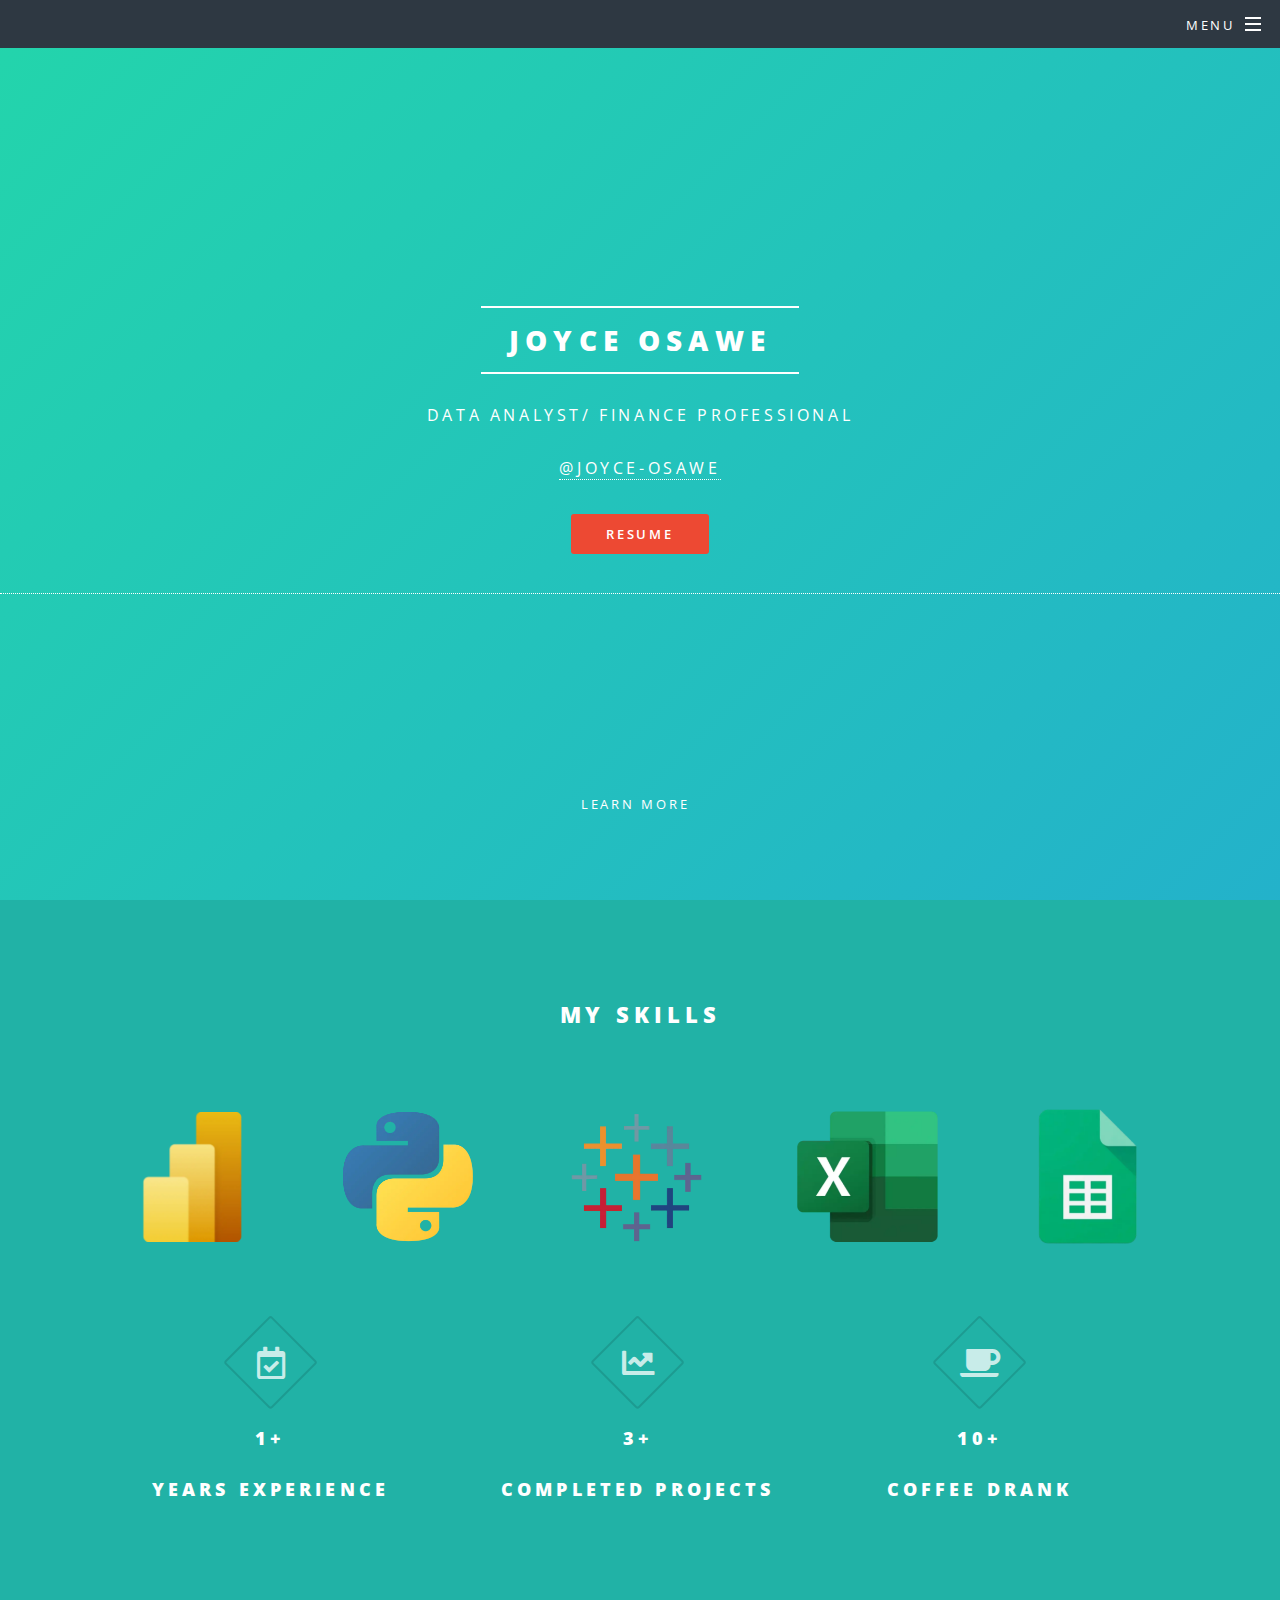
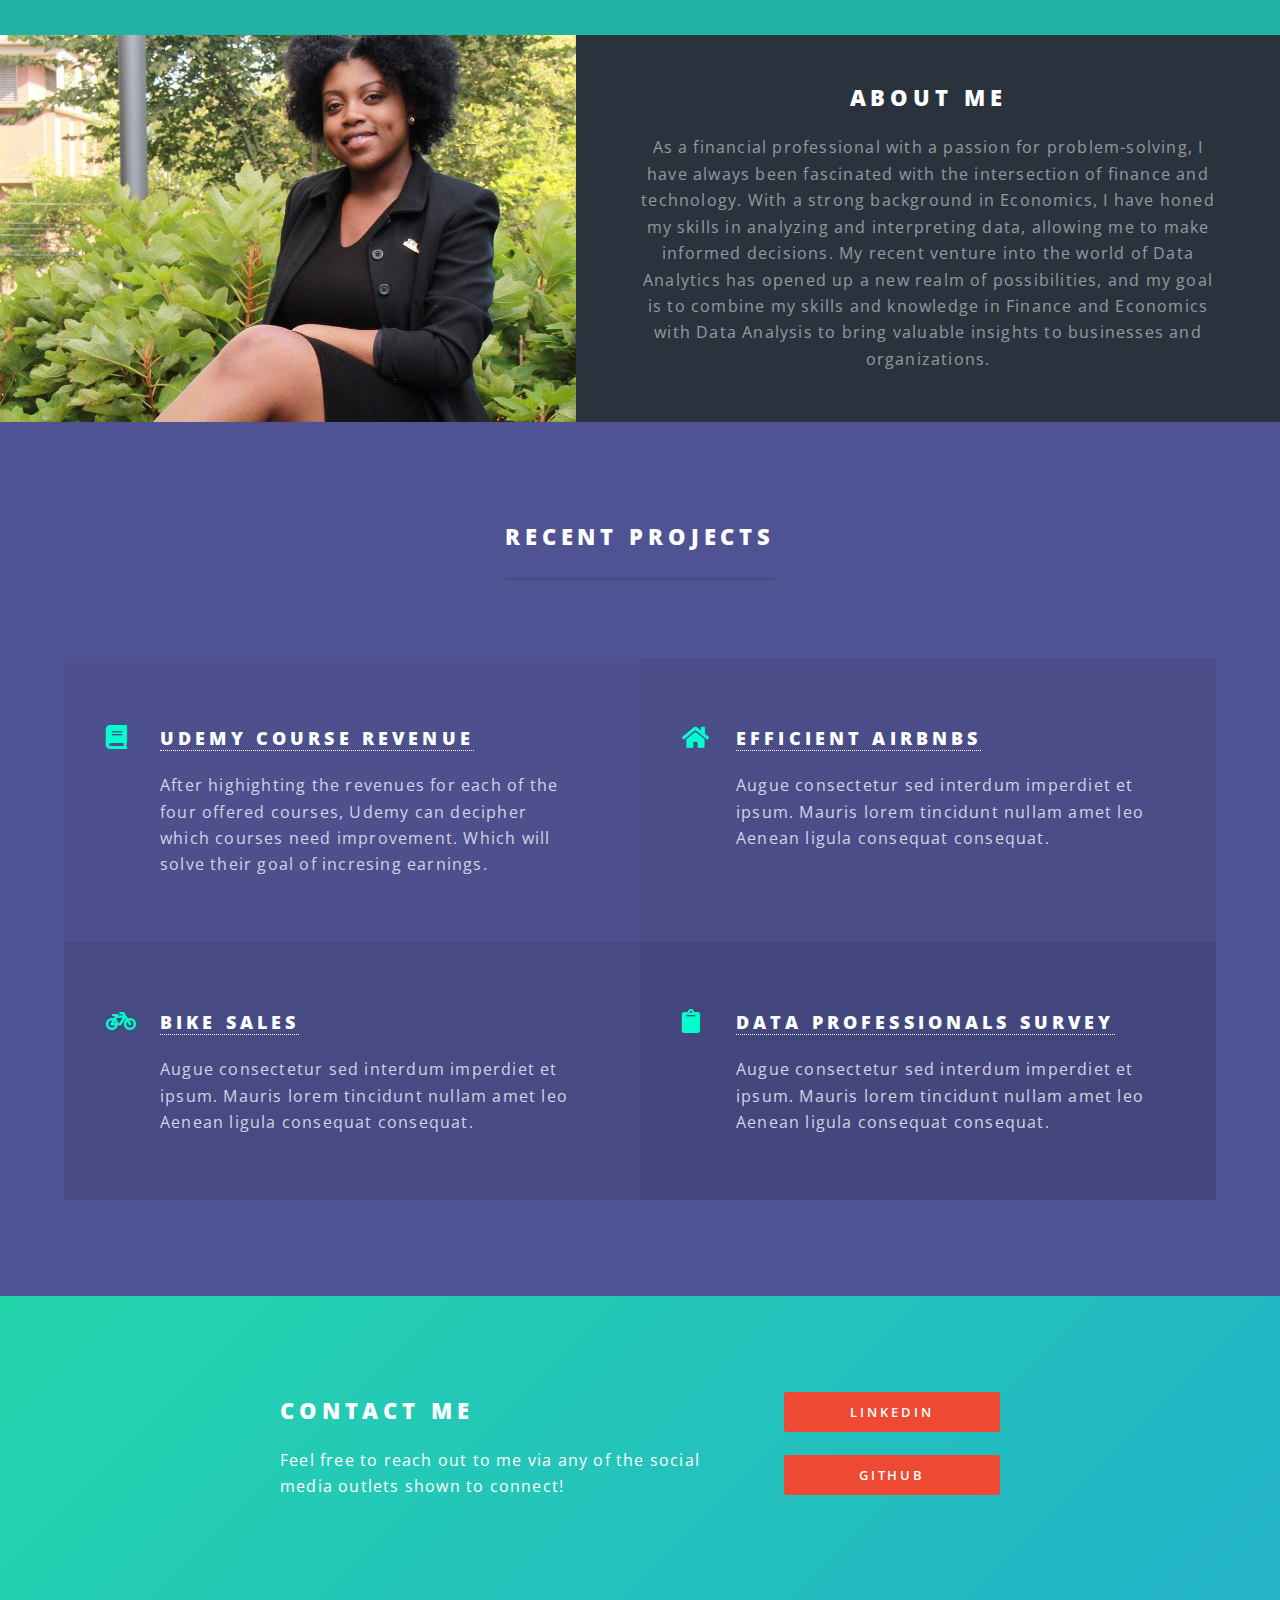
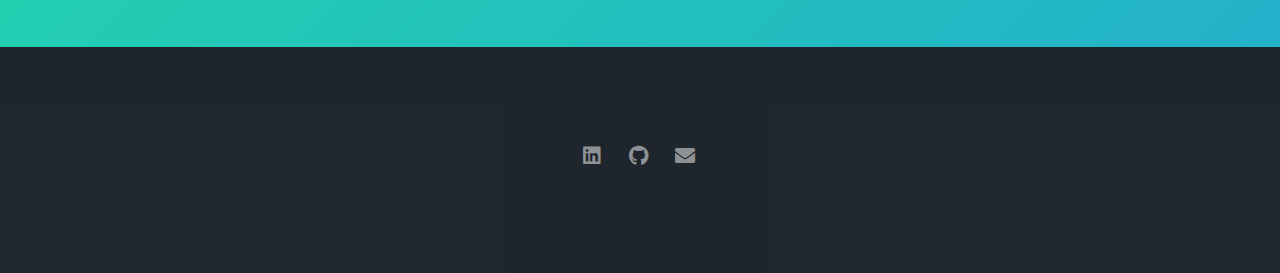
==== index.html @ 514bcaae "Add files via upload" ====
<!DOCTYPE HTML>
<!--
	Spectral by HTML5 UP
	html5up.net | @ajlkn
	Free for personal and commercial use under the CCA 3.0 license (html5up.net/license)
-->
<html>
	<head>
		<title>Joyce Osawe Portfolio</title>
		<meta charset="utf-8" />
		<meta name="viewport" content="width=device-width, initial-scale=1, user-scalable=no" />
		<link rel="stylesheet" href="assets/css/main.css" />
		<noscript><link rel="stylesheet" href="assets/css/noscript.css" /></noscript>
	</head>
	<body class="landing is-preload">

		<!-- Page Wrapper -->
			<div id="page-wrapper">

				<!-- Header -->
					<header id="header" class="alt"> 
						<nav id="nav">
							<ul>
								<li class="special">
									<a href="#menu" class="menuToggle"><span>Menu</span></a>
									<div id="menu">
										<ul>
											<li><a href="index.html">Portfolio</a></li>
											<li><a href="generic.html">Qualifications</a></li>
											<li><a href="elements.html">Project Spotlight</a></li>
										</ul>
									</div>
								</li>
							</ul>
						</nav>
					</header>

				<!-- Banner -->
					<section id="banner">
						<div class="inner">
							<h2>Joyce Osawe</h2>
							<p>Data Analyst/ Finance Professional<br />
							<br />
							<a href="https://github.com/Joyce-Osawe" target="_blank" rel= "noopener noreffer"> @Joyce-Osawe</a></p>
							<ul class="actions special">
								<li><a href="https://www.canva.com/design/DAFhZ_cRtYA/eElT_fqWHsg9y1dYXloRtQ/view?utm_content=DAFhZ_cRtYA&utm_campaign=designshare&utm_medium=link&utm_source=publishsharelink" 
									target="_blank" rel= "noopener noreffer" class="button primary">Resume<a href=""></li>
							</ul>
						</div>
						<a href="#one" class="more scrolly">Learn More</a>
					</section>

				<!-- One -->
					<section id="one" class="wrapper style1 special">
						<div class="inner">
								<h2>My Skills<br />
								</h2>
							</header>
							<class="image"><img src="images/skills logo.png" alt="" /></div><div class="content"></div>
							<ul class="icons major">
								<li><span class="icon fa-calendar-check major"><span class="label">python</span></span>
									<br>
									<br>
									<h3>1+</h3>
									<h3>Years Experience</h3></li><li>
								<li><span class="icon solid fa-chart-line major"><span class="label">Ipsum</span></span>
									<br>
									<br>
									<h3>3+</h3>
									<h3>Completed Projects</h3></li><li>
								<li><a href="#" class="icon solid fa-coffee major"><span class="label">LinkedIn</span></a>
									<br>
									<br>
									<h3>10+</h3>
									<h3>Coffee Drank</h3></li><li>
							</ul>
						</div>
					</section>

				<!-- Two -->
					<section id="two" class="style2 special">
							<header class="minor">
						<section class="spotlight">
							<div class="image"><img src="images/html headshot.jpg" alt="" /></div><div class="content">
								<h2>About Me<br />
								</h2>
								<p>As a financial professional with a passion for problem-solving, I have always been fascinated 
									with the intersection of finance and technology. With a strong background in Economics, I have
									 honed my skills in analyzing and interpreting data, allowing me to make informed decisions. 
									 My recent venture into the world of Data Analytics has opened up a new realm of possibilities,
									  and my goal is to combine my skills and knowledge in Finance and Economics with Data Analysis
									   to bring valuable insights to businesses and organizations.</p>
							</div>
						</section>
					</section>

				<!-- Three -->
					<section id="three" class="wrapper style3 special">
						<div class="inner">
							<header class="major">
								<h2>Recent Projects</h2>
								<p></p>
							</header>
							<ul class="features">
								<li class="icon solid fa-book">
									<h3><a href="https://public.tableau.com/app/profile/joyce.osawe/viz/FreeorPaidCourses/Sheet1" target="_blank" rel= "noopener noreffer"> Udemy Course Revenue</a></h3>
									<p>After highighting the revenues for each of the four offered courses, Udemy can decipher 
										which courses need improvement. Which will solve their goal of incresing earnings.</p>
								</li>
								<li class="icon solid fa-home">
									<h3><a href="https://public.tableau.com/app/profile/joyce.osawe/viz/AirBnBProject_16823126847950/Dashboard1" target="_blank" rel= "noopener noreffer"> Efficient AirBnBs</a></h3>
									<p>Augue consectetur sed interdum imperdiet et ipsum. Mauris lorem tincidunt nullam amet leo Aenean ligula consequat consequat.</p>
								</li>
								<li class="icon solid fa-bicycle">
									<h3><a href="https://github.com/Joyce-Osawe/Bike-Sales-Project.git" target="_blank" rel= "noopener noreffer"> Bike Sales</a></h3>
									<p>Augue consectetur sed interdum imperdiet et ipsum. Mauris lorem tincidunt nullam amet leo Aenean ligula consequat consequat.</p>
								</li>
								<li class="icon solid fa-clipboard">
									<h3><a href="https://github.com/Joyce-Osawe/Data-Professionals-Survey.git" target="_blank" rel= "noopener noreffer"> Data Professionals Survey</a></h3>
									<p>Augue consectetur sed interdum imperdiet et ipsum. Mauris lorem tincidunt nullam amet leo Aenean ligula consequat consequat.</p>
								</li>
							</ul>
						</div>
					</section>

				<!-- CTA -->
					<section id="cta" class="wrapper style4">
						<div class="inner">
							<header>
								<h2>Contact Me</h2>
								<p>Feel free to reach out to me via any of the social media outlets shown to connect!</p>
							</header>
							<ul class="actions stacked">
								<li><a href="https://www.linkedin.com/in/joyce-osawe/" target="_blank" rel= "noopener noreffer" class="button fit primary">LinkedIn</a></li>
								<li><a href="https://github.com/Joyce-Osawe" target="_blank" rel= "noopener noreffer" class="button fit primary">Github</a></li>
							</ul>
						</div>
					</section>

				<!-- Footer -->
					<footer id="footer">
						<ul class="icons">
							<li><a href="https://www.linkedin.com/in/joyce-osawe/" target="_blank" rel= "noopener noreffer" class="icon brands fa-linkedin"><span class="label">LinkedIn</span></a></li>
							<li><a href="https://github.com/Joyce-Osawe" target="_blank" rel= "noopener noreffer" class="icon brands fa-github"><span class="label">Github</span></a></li>
							<li><a href="mailto:joyceosawe@gmail.com" target="_blank" rel= "noopener noreffer" class="icon solid fa-envelope"><span class="label">Email</span></a></li>
						</ul>
						<ul class="copyright">
						</ul>
					</footer>

			</div>

		<!-- Scripts -->
			<script src="assets/js/jquery.min.js"></script>
			<script src="assets/js/jquery.scrollex.min.js"></script>
			<script src="assets/js/jquery.scrolly.min.js"></script>
			<script src="assets/js/browser.min.js"></script>
			<script src="assets/js/breakpoints.min.js"></script>
			<script src="assets/js/util.js"></script>
			<script src="assets/js/main.js"></script>

	</body>
</html>
---- assets/css/main.css ----
@import url(fontawesome-all.min.css);
@import url("https://fonts.googleapis.com/css?family=Open+Sans:400,400italic,600,600italic,800,800italic");

/*
	Spectral by HTML5 UP
	html5up.net | @ajlkn
	Free for personal and commercial use under the CCA 3.0 license (html5up.net/license)
*/

html, body, div, span, applet, object,
iframe, h1, h2, h3, h4, h5, h6, p, blockquote,
pre, a, abbr, acronym, address, big, cite,
code, del, dfn, em, img, ins, kbd, q, s, samp,
small, strike, strong, sub, sup, tt, var, b,
u, i, center, dl, dt, dd, ol, ul, li, fieldset,
form, label, legend, table, caption, tbody,
tfoot, thead, tr, th, td, article, aside,
canvas, details, embed, figure, figcaption,
footer, header, hgroup, menu, nav, output, ruby,
section, summary, time, mark, audio, video {
	margin: 0;
	padding: 0;
	border: 0;
	font-size: 100%;
	font: inherit;
	vertical-align: baseline;}

article, aside, details, figcaption, figure,
footer, header, hgroup, menu, nav, section {
	display: block;}

body {
	line-height: 1;
}

ol, ul {
	list-style: none;
}

blockquote, q {
	quotes: none;
}

	blockquote:before, blockquote:after, q:before, q:after {
		content: '';
		content: none;
	}

table {
	border-collapse: collapse;
	border-spacing: 0;
}

body {
	-webkit-text-size-adjust: none;
}

mark {
	background-color: transparent;
	color: inherit;
}

input::-moz-focus-inner {
	border: 0;
	padding: 0;
}

input, select, textarea {
	-moz-appearance: none;
	-webkit-appearance: none;
	-ms-appearance: none;
	appearance: none;
}

/* Basic */

	@-ms-viewport {
		width: device-width;
	}

	html {
		box-sizing: border-box;
	}

	*, *:before, *:after {
		box-sizing: inherit;
	}

	body {
		background: #2e3842;
	}

		body.is-preload *, body.is-preload *:before, body.is-preload *:after {
			-moz-animation: none !important;
			-webkit-animation: none !important;
			-ms-animation: none !important;
			animation: none !important;
			-moz-transition: none !important;
			-webkit-transition: none !important;
			-ms-transition: none !important;
			transition: none !important;
		}

	body, input, select, textarea {
		color: #fff;
		font-family: "Open Sans", Helvetica, sans-serif;
		font-size: 15pt;
		font-weight: 400;
		letter-spacing: 0.075em;
		line-height: 1.65em;
	}

		@media screen and (max-width: 1680px) {

			body, input, select, textarea {
				font-size: 13pt;
			}

		}

		@media screen and (max-width: 1280px) {

			body, input, select, textarea {
				font-size: 12pt;
			}

		}

		@media screen and (max-width: 736px) {

			body, input, select, textarea {
				font-size: 11pt;
				letter-spacing: 0.0375em;
			}

		}

	a {
		-moz-transition: color 0.2s ease, border-bottom-color 0.2s ease;
		-webkit-transition: color 0.2s ease, border-bottom-color 0.2s ease;
		-ms-transition: color 0.2s ease, border-bottom-color 0.2s ease;
		transition: color 0.2s ease, border-bottom-color 0.2s ease;
		border-bottom: dotted 1px;
		color: inherit;
		text-decoration: none;
	}

		a:hover {
			border-bottom-color: transparent;
		}

	strong, b {
		color: #fff;
		font-weight: 600;
	}

	em, i {
		font-style: italic;
	}

	p {
		margin: 0 0 2em 0;
	}

	h1, h2, h3, h4, h5, h6 {
		color: #fff;
		font-weight: 800;
		letter-spacing: 0.225em;
		line-height: 1em;
		margin: 0 0 1em 0;
		text-transform: uppercase;
	}

		h1 a, h2 a, h3 a, h4 a, h5 a, h6 a {
			color: inherit;
			text-decoration: none;
		}

	h2 {
		font-size: 1.35em;
		line-height: 1.75em;
	}

		@media screen and (max-width: 736px) {

			h2 {
				font-size: 1.1em;
				line-height: 1.65em;
			}

		}

	h3 {
		font-size: 1.15em;
		line-height: 1.75em;
	}

		@media screen and (max-width: 736px) {

			h3 {
				font-size: 1em;
				line-height: 1.65em;
			}

		}

	h4 {
		font-size: 1em;
		line-height: 1.5em;
	}

	h5 {
		font-size: 0.8em;
		line-height: 1.5em;
	}

	h6 {
		font-size: 0.7em;
		line-height: 1.5em;
	}

	sub {
		font-size: 0.8em;
		position: relative;
		top: 0.5em;
	}

	sup {
		font-size: 0.8em;
		position: relative;
		top: -0.5em;
	}

	hr {
		border: 0;
		border-bottom: solid 2px #fff;
		margin: 3em 0;
	}

		hr.major {
			margin: 4.5em 0;
		}

	blockquote {
		border-left: solid 4px #fff;
		font-style: italic;
		margin: 0 0 2em 0;
		padding: 0.5em 0 0.5em 2em;
	}

	code {
		background: rgba(144, 144, 144, 0.25);
		border-radius: 3px;
		font-family: "Courier New", monospace;
		font-size: 0.9em;
		letter-spacing: 0;
		margin: 0 0.25em;
		padding: 0.25em 0.65em;
	}

	pre {
		-webkit-overflow-scrolling: touch;
		font-family: "Courier New", monospace;
		font-size: 0.9em;
		margin: 0 0 2em 0;
	}

		pre code {
			display: block;
			line-height: 1.75em;
			padding: 1em 1.5em;
			overflow-x: auto;
		}

	.align-left {
		text-align: left;
	}

	.align-center {
		text-align: center;
	}

	.align-right {
		text-align: right;
	}

/* Row */

	.row {
		display: flex;
		flex-wrap: wrap;
		box-sizing: border-box;
		align-items: stretch;
	}

		.row > * {
			box-sizing: border-box;
		}

		.row.gtr-uniform > * > :last-child {
			margin-bottom: 0;
		}

		.row.aln-left {
			justify-content: flex-start;
		}

		.row.aln-center {
			justify-content: center;
		}

		.row.aln-right {
			justify-content: flex-end;
		}

		.row.aln-top {
			align-items: flex-start;
		}

		.row.aln-middle {
			align-items: center;
		}

		.row.aln-bottom {
			align-items: flex-end;
		}

		.row > .imp {
			order: -1;
		}

		.row > .col-1 {
			width: 8.33333%;
		}

		.row > .off-1 {
			margin-left: 8.33333%;
		}

		.row > .col-2 {
			width: 16.66667%;
		}

		.row > .off-2 {
			margin-left: 16.66667%;
		}

		.row > .col-3 {
			width: 25%;
		}

		.row > .off-3 {
			margin-left: 25%;
		}

		.row > .col-4 {
			width: 33.33333%;
		}

		.row > .off-4 {
			margin-left: 33.33333%;
		}

		.row > .col-5 {
			width: 41.66667%;
		}

		.row > .off-5 {
			margin-left: 41.66667%;
		}

		.row > .col-6 {
			width: 50%;
		}

		.row > .off-6 {
			margin-left: 50%;
		}

		.row > .col-7 {
			width: 58.33333%;
		}

		.row > .off-7 {
			margin-left: 58.33333%;
		}

		.row > .col-8 {
			width: 66.66667%;
		}

		.row > .off-8 {
			margin-left: 66.66667%;
		}

		.row > .col-9 {
			width: 75%;
		}

		.row > .off-9 {
			margin-left: 75%;
		}

		.row > .col-10 {
			width: 83.33333%;
		}

		.row > .off-10 {
			margin-left: 83.33333%;
		}

		.row > .col-11 {
			width: 91.66667%;
		}

		.row > .off-11 {
			margin-left: 91.66667%;
		}

		.row > .col-12 {
			width: 100%;
		}

		.row > .off-12 {
			margin-left: 100%;
		}

		.row.gtr-0 {
			margin-top: 0;
			margin-left: 0em;
		}

			.row.gtr-0 > * {
				padding: 0 0 0 0em;
			}

			.row.gtr-0.gtr-uniform {
				margin-top: 0em;
			}

				.row.gtr-0.gtr-uniform > * {
					padding-top: 0em;
				}

		.row.gtr-25 {
			margin-top: 0;
			margin-left: -0.375em;
		}

			.row.gtr-25 > * {
				padding: 0 0 0 0.375em;
			}

			.row.gtr-25.gtr-uniform {
				margin-top: -0.375em;
			}

				.row.gtr-25.gtr-uniform > * {
					padding-top: 0.375em;
				}

		.row.gtr-50 {
			margin-top: 0;
			margin-left: -0.75em;
		}

			.row.gtr-50 > * {
				padding: 0 0 0 0.75em;
			}

			.row.gtr-50.gtr-uniform {
				margin-top: -0.75em;
			}

				.row.gtr-50.gtr-uniform > * {
					padding-top: 0.75em;
				}

		.row {
			margin-top: 0;
			margin-left: -1.5em;
		}

			.row > * {
				padding: 0 0 0 1.5em;
			}

			.row.gtr-uniform {
				margin-top: -1.5em;
			}

				.row.gtr-uniform > * {
					padding-top: 1.5em;
				}

		.row.gtr-150 {
			margin-top: 0;
			margin-left: -2.25em;
		}

			.row.gtr-150 > * {
				padding: 0 0 0 2.25em;
			}

			.row.gtr-150.gtr-uniform {
				margin-top: -2.25em;
			}

				.row.gtr-150.gtr-uniform > * {
					padding-top: 2.25em;
				}

		.row.gtr-200 {
			margin-top: 0;
			margin-left: -3em;
		}

			.row.gtr-200 > * {
				padding: 0 0 0 3em;
			}

			.row.gtr-200.gtr-uniform {
				margin-top: -3em;
			}

				.row.gtr-200.gtr-uniform > * {
					padding-top: 3em;
				}

		@media screen and (max-width: 1680px) {

			.row {
				display: flex;
				flex-wrap: wrap;
				box-sizing: border-box;
				align-items: stretch;
			}

				.row > * {
					box-sizing: border-box;
				}

				.row.gtr-uniform > * > :last-child {
					margin-bottom: 0;
				}

				.row.aln-left {
					justify-content: flex-start;
				}

				.row.aln-center {
					justify-content: center;
				}

				.row.aln-right {
					justify-content: flex-end;
				}

				.row.aln-top {
					align-items: flex-start;
				}

				.row.aln-middle {
					align-items: center;
				}

				.row.aln-bottom {
					align-items: flex-end;
				}

				.row > .imp-xlarge {
					order: -1;
				}

				.row > .col-1-xlarge {
					width: 8.33333%;
				}

				.row > .off-1-xlarge {
					margin-left: 8.33333%;
				}

				.row > .col-2-xlarge {
					width: 16.66667%;
				}

				.row > .off-2-xlarge {
					margin-left: 16.66667%;
				}

				.row > .col-3-xlarge {
					width: 25%;
				}

				.row > .off-3-xlarge {
					margin-left: 25%;
				}

				.row > .col-4-xlarge {
					width: 33.33333%;
				}

				.row > .off-4-xlarge {
					margin-left: 33.33333%;
				}

				.row > .col-5-xlarge {
					width: 41.66667%;
				}

				.row > .off-5-xlarge {
					margin-left: 41.66667%;
				}

				.row > .col-6-xlarge {
					width: 50%;
				}

				.row > .off-6-xlarge {
					margin-left: 50%;
				}

				.row > .col-7-xlarge {
					width: 58.33333%;
				}

				.row > .off-7-xlarge {
					margin-left: 58.33333%;
				}

				.row > .col-8-xlarge {
					width: 66.66667%;
				}

				.row > .off-8-xlarge {
					margin-left: 66.66667%;
				}

				.row > .col-9-xlarge {
					width: 75%;
				}

				.row > .off-9-xlarge {
					margin-left: 75%;
				}

				.row > .col-10-xlarge {
					width: 83.33333%;
				}

				.row > .off-10-xlarge {
					margin-left: 83.33333%;
				}

				.row > .col-11-xlarge {
					width: 91.66667%;
				}

				.row > .off-11-xlarge {
					margin-left: 91.66667%;
				}

				.row > .col-12-xlarge {
					width: 100%;
				}

				.row > .off-12-xlarge {
					margin-left: 100%;
				}

				.row.gtr-0 {
					margin-top: 0;
					margin-left: 0em;
				}

					.row.gtr-0 > * {
						padding: 0 0 0 0em;
					}

					.row.gtr-0.gtr-uniform {
						margin-top: 0em;
					}

						.row.gtr-0.gtr-uniform > * {
							padding-top: 0em;
						}

				.row.gtr-25 {
					margin-top: 0;
					margin-left: -0.375em;
				}

					.row.gtr-25 > * {
						padding: 0 0 0 0.375em;
					}

					.row.gtr-25.gtr-uniform {
						margin-top: -0.375em;
					}

						.row.gtr-25.gtr-uniform > * {
							padding-top: 0.375em;
						}

				.row.gtr-50 {
					margin-top: 0;
					margin-left: -0.75em;
				}

					.row.gtr-50 > * {
						padding: 0 0 0 0.75em;
					}

					.row.gtr-50.gtr-uniform {
						margin-top: -0.75em;
					}

						.row.gtr-50.gtr-uniform > * {
							padding-top: 0.75em;
						}

				.row {
					margin-top: 0;
					margin-left: -1.5em;
				}

					.row > * {
						padding: 0 0 0 1.5em;
					}

					.row.gtr-uniform {
						margin-top: -1.5em;
					}

						.row.gtr-uniform > * {
							padding-top: 1.5em;
						}

				.row.gtr-150 {
					margin-top: 0;
					margin-left: -2.25em;
				}

					.row.gtr-150 > * {
						padding: 0 0 0 2.25em;
					}

					.row.gtr-150.gtr-uniform {
						margin-top: -2.25em;
					}

						.row.gtr-150.gtr-uniform > * {
							padding-top: 2.25em;
						}

				.row.gtr-200 {
					margin-top: 0;
					margin-left: -3em;
				}

					.row.gtr-200 > * {
						padding: 0 0 0 3em;
					}

					.row.gtr-200.gtr-uniform {
						margin-top: -3em;
					}

						.row.gtr-200.gtr-uniform > * {
							padding-top: 3em;
						}

		}

		@media screen and (max-width: 1280px) {

			.row {
				display: flex;
				flex-wrap: wrap;
				box-sizing: border-box;
				align-items: stretch;
			}

				.row > * {
					box-sizing: border-box;
				}

				.row.gtr-uniform > * > :last-child {
					margin-bottom: 0;
				}

				.row.aln-left {
					justify-content: flex-start;
				}

				.row.aln-center {
					justify-content: center;
				}

				.row.aln-right {
					justify-content: flex-end;
				}

				.row.aln-top {
					align-items: flex-start;
				}

				.row.aln-middle {
					align-items: center;
				}

				.row.aln-bottom {
					align-items: flex-end;
				}

				.row > .imp-large {
					order: -1;
				}

				.row > .col-1-large {
					width: 8.33333%;
				}

				.row > .off-1-large {
					margin-left: 8.33333%;
				}

				.row > .col-2-large {
					width: 16.66667%;
				}

				.row > .off-2-large {
					margin-left: 16.66667%;
				}

				.row > .col-3-large {
					width: 25%;
				}

				.row > .off-3-large {
					margin-left: 25%;
				}

				.row > .col-4-large {
					width: 33.33333%;
				}

				.row > .off-4-large {
					margin-left: 33.33333%;
				}

				.row > .col-5-large {
					width: 41.66667%;
				}

				.row > .off-5-large {
					margin-left: 41.66667%;
				}

				.row > .col-6-large {
					width: 50%;
				}

				.row > .off-6-large {
					margin-left: 50%;
				}

				.row > .col-7-large {
					width: 58.33333%;
				}

				.row > .off-7-large {
					margin-left: 58.33333%;
				}

				.row > .col-8-large {
					width: 66.66667%;
				}

				.row > .off-8-large {
					margin-left: 66.66667%;
				}

				.row > .col-9-large {
					width: 75%;
				}

				.row > .off-9-large {
					margin-left: 75%;
				}

				.row > .col-10-large {
					width: 83.33333%;
				}

				.row > .off-10-large {
					margin-left: 83.33333%;
				}

				.row > .col-11-large {
					width: 91.66667%;
				}

				.row > .off-11-large {
					margin-left: 91.66667%;
				}

				.row > .col-12-large {
					width: 100%;
				}

				.row > .off-12-large {
					margin-left: 100%;
				}

				.row.gtr-0 {
					margin-top: 0;
					margin-left: 0em;
				}

					.row.gtr-0 > * {
						padding: 0 0 0 0em;
					}

					.row.gtr-0.gtr-uniform {
						margin-top: 0em;
					}

						.row.gtr-0.gtr-uniform > * {
							padding-top: 0em;
						}

				.row.gtr-25 {
					margin-top: 0;
					margin-left: -0.375em;
				}

					.row.gtr-25 > * {
						padding: 0 0 0 0.375em;
					}

					.row.gtr-25.gtr-uniform {
						margin-top: -0.375em;
					}

						.row.gtr-25.gtr-uniform > * {
							padding-top: 0.375em;
						}

				.row.gtr-50 {
					margin-top: 0;
					margin-left: -0.75em;
				}

					.row.gtr-50 > * {
						padding: 0 0 0 0.75em;
					}

					.row.gtr-50.gtr-uniform {
						margin-top: -0.75em;
					}

						.row.gtr-50.gtr-uniform > * {
							padding-top: 0.75em;
						}

				.row {
					margin-top: 0;
					margin-left: -1.5em;
				}

					.row > * {
						padding: 0 0 0 1.5em;
					}

					.row.gtr-uniform {
						margin-top: -1.5em;
					}

						.row.gtr-uniform > * {
							padding-top: 1.5em;
						}

				.row.gtr-150 {
					margin-top: 0;
					margin-left: -2.25em;
				}

					.row.gtr-150 > * {
						padding: 0 0 0 2.25em;
					}

					.row.gtr-150.gtr-uniform {
						margin-top: -2.25em;
					}

						.row.gtr-150.gtr-uniform > * {
							padding-top: 2.25em;
						}

				.row.gtr-200 {
					margin-top: 0;
					margin-left: -3em;
				}

					.row.gtr-200 > * {
						padding: 0 0 0 3em;
					}

					.row.gtr-200.gtr-uniform {
						margin-top: -3em;
					}

						.row.gtr-200.gtr-uniform > * {
							padding-top: 3em;
						}

		}

		@media screen and (max-width: 980px) {

			.row {
				display: flex;
				flex-wrap: wrap;
				box-sizing: border-box;
				align-items: stretch;
			}

				.row > * {
					box-sizing: border-box;
				}

				.row.gtr-uniform > * > :last-child {
					margin-bottom: 0;
				}

				.row.aln-left {
					justify-content: flex-start;
				}

				.row.aln-center {
					justify-content: center;
				}

				.row.aln-right {
					justify-content: flex-end;
				}

				.row.aln-top {
					align-items: flex-start;
				}

				.row.aln-middle {
					align-items: center;
				}

				.row.aln-bottom {
					align-items: flex-end;
				}

				.row > .imp-medium {
					order: -1;
				}

				.row > .col-1-medium {
					width: 8.33333%;
				}

				.row > .off-1-medium {
					margin-left: 8.33333%;
				}

				.row > .col-2-medium {
					width: 16.66667%;
				}

				.row > .off-2-medium {
					margin-left: 16.66667%;
				}

				.row > .col-3-medium {
					width: 25%;
				}

				.row > .off-3-medium {
					margin-left: 25%;
				}

				.row > .col-4-medium {
					width: 33.33333%;
				}

				.row > .off-4-medium {
					margin-left: 33.33333%;
				}

				.row > .col-5-medium {
					width: 41.66667%;
				}

				.row > .off-5-medium {
					margin-left: 41.66667%;
				}

				.row > .col-6-medium {
					width: 50%;
				}

				.row > .off-6-medium {
					margin-left: 50%;
				}

				.row > .col-7-medium {
					width: 58.33333%;
				}

				.row > .off-7-medium {
					margin-left: 58.33333%;
				}

				.row > .col-8-medium {
					width: 66.66667%;
				}

				.row > .off-8-medium {
					margin-left: 66.66667%;
				}

				.row > .col-9-medium {
					width: 75%;
				}

				.row > .off-9-medium {
					margin-left: 75%;
				}

				.row > .col-10-medium {
					width: 83.33333%;
				}

				.row > .off-10-medium {
					margin-left: 83.33333%;
				}

				.row > .col-11-medium {
					width: 91.66667%;
				}

				.row > .off-11-medium {
					margin-left: 91.66667%;
				}

				.row > .col-12-medium {
					width: 100%;
				}

				.row > .off-12-medium {
					margin-left: 100%;
				}

				.row.gtr-0 {
					margin-top: 0;
					margin-left: 0em;
				}

					.row.gtr-0 > * {
						padding: 0 0 0 0em;
					}

					.row.gtr-0.gtr-uniform {
						margin-top: 0em;
					}

						.row.gtr-0.gtr-uniform > * {
							padding-top: 0em;
						}

				.row.gtr-25 {
					margin-top: 0;
					margin-left: -0.375em;
				}

					.row.gtr-25 > * {
						padding: 0 0 0 0.375em;
					}

					.row.gtr-25.gtr-uniform {
						margin-top: -0.375em;
					}

						.row.gtr-25.gtr-uniform > * {
							padding-top: 0.375em;
						}

				.row.gtr-50 {
					margin-top: 0;
					margin-left: -0.75em;
				}

					.row.gtr-50 > * {
						padding: 0 0 0 0.75em;
					}

					.row.gtr-50.gtr-uniform {
						margin-top: -0.75em;
					}

						.row.gtr-50.gtr-uniform > * {
							padding-top: 0.75em;
						}

				.row {
					margin-top: 0;
					margin-left: -1.5em;
				}

					.row > * {
						padding: 0 0 0 1.5em;
					}

					.row.gtr-uniform {
						margin-top: -1.5em;
					}

						.row.gtr-uniform > * {
							padding-top: 1.5em;
						}

				.row.gtr-150 {
					margin-top: 0;
					margin-left: -2.25em;
				}

					.row.gtr-150 > * {
						padding: 0 0 0 2.25em;
					}

					.row.gtr-150.gtr-uniform {
						margin-top: -2.25em;
					}

						.row.gtr-150.gtr-uniform > * {
							padding-top: 2.25em;
						}

				.row.gtr-200 {
					margin-top: 0;
					margin-left: -3em;
				}

					.row.gtr-200 > * {
						padding: 0 0 0 3em;
					}

					.row.gtr-200.gtr-uniform {
						margin-top: -3em;
					}

						.row.gtr-200.gtr-uniform > * {
							padding-top: 3em;
						}

		}

		@media screen and (max-width: 736px) {

			.row {
				display: flex;
				flex-wrap: wrap;
				box-sizing: border-box;
				align-items: stretch;
			}

				.row > * {
					box-sizing: border-box;
				}

				.row.gtr-uniform > * > :last-child {
					margin-bottom: 0;
				}

				.row.aln-left {
					justify-content: flex-start;
				}

				.row.aln-center {
					justify-content: center;
				}

				.row.aln-right {
					justify-content: flex-end;
				}

				.row.aln-top {
					align-items: flex-start;
				}

				.row.aln-middle {
					align-items: center;
				}

				.row.aln-bottom {
					align-items: flex-end;
				}

				.row > .imp-small {
					order: -1;
				}

				.row > .col-1-small {
					width: 8.33333%;
				}

				.row > .off-1-small {
					margin-left: 8.33333%;
				}

				.row > .col-2-small {
					width: 16.66667%;
				}

				.row > .off-2-small {
					margin-left: 16.66667%;
				}

				.row > .col-3-small {
					width: 25%;
				}

				.row > .off-3-small {
					margin-left: 25%;
				}

				.row > .col-4-small {
					width: 33.33333%;
				}

				.row > .off-4-small {
					margin-left: 33.33333%;
				}

				.row > .col-5-small {
					width: 41.66667%;
				}

				.row > .off-5-small {
					margin-left: 41.66667%;
				}

				.row > .col-6-small {
					width: 50%;
				}

				.row > .off-6-small {
					margin-left: 50%;
				}

				.row > .col-7-small {
					width: 58.33333%;
				}

				.row > .off-7-small {
					margin-left: 58.33333%;
				}

				.row > .col-8-small {
					width: 66.66667%;
				}

				.row > .off-8-small {
					margin-left: 66.66667%;
				}

				.row > .col-9-small {
					width: 75%;
				}

				.row > .off-9-small {
					margin-left: 75%;
				}

				.row > .col-10-small {
					width: 83.33333%;
				}

				.row > .off-10-small {
					margin-left: 83.33333%;
				}

				.row > .col-11-small {
					width: 91.66667%;
				}

				.row > .off-11-small {
					margin-left: 91.66667%;
				}

				.row > .col-12-small {
					width: 100%;
				}

				.row > .off-12-small {
					margin-left: 100%;
				}

				.row.gtr-0 {
					margin-top: 0;
					margin-left: 0em;
				}

					.row.gtr-0 > * {
						padding: 0 0 0 0em;
					}

					.row.gtr-0.gtr-uniform {
						margin-top: 0em;
					}

						.row.gtr-0.gtr-uniform > * {
							padding-top: 0em;
						}

				.row.gtr-25 {
					margin-top: 0;
					margin-left: -0.375em;
				}

					.row.gtr-25 > * {
						padding: 0 0 0 0.375em;
					}

					.row.gtr-25.gtr-uniform {
						margin-top: -0.375em;
					}

						.row.gtr-25.gtr-uniform > * {
							padding-top: 0.375em;
						}

				.row.gtr-50 {
					margin-top: 0;
					margin-left: -0.75em;
				}

					.row.gtr-50 > * {
						padding: 0 0 0 0.75em;
					}

					.row.gtr-50.gtr-uniform {
						margin-top: -0.75em;
					}

						.row.gtr-50.gtr-uniform > * {
							padding-top: 0.75em;
						}

				.row {
					margin-top: 0;
					margin-left: -1.5em;
				}

					.row > * {
						padding: 0 0 0 1.5em;
					}

					.row.gtr-uniform {
						margin-top: -1.5em;
					}

						.row.gtr-uniform > * {
							padding-top: 1.5em;
						}

				.row.gtr-150 {
					margin-top: 0;
					margin-left: -2.25em;
				}

					.row.gtr-150 > * {
						padding: 0 0 0 2.25em;
					}

					.row.gtr-150.gtr-uniform {
						margin-top: -2.25em;
					}

						.row.gtr-150.gtr-uniform > * {
							padding-top: 2.25em;
						}

				.row.gtr-200 {
					margin-top: 0;
					margin-left: -3em;
				}

					.row.gtr-200 > * {
						padding: 0 0 0 3em;
					}

					.row.gtr-200.gtr-uniform {
						margin-top: -3em;
					}

						.row.gtr-200.gtr-uniform > * {
							padding-top: 3em;
						}

		}

		@media screen and (max-width: 480px) {

			.row {
				display: flex;
				flex-wrap: wrap;
				box-sizing: border-box;
				align-items: stretch;
			}

				.row > * {
					box-sizing: border-box;
				}

				.row.gtr-uniform > * > :last-child {
					margin-bottom: 0;
				}

				.row.aln-left {
					justify-content: flex-start;
				}

				.row.aln-center {
					justify-content: center;
				}

				.row.aln-right {
					justify-content: flex-end;
				}

				.row.aln-top {
					align-items: flex-start;
				}

				.row.aln-middle {
					align-items: center;
				}

				.row.aln-bottom {
					align-items: flex-end;
				}

				.row > .imp-xsmall {
					order: -1;
				}

				.row > .col-1-xsmall {
					width: 8.33333%;
				}

				.row > .off-1-xsmall {
					margin-left: 8.33333%;
				}

				.row > .col-2-xsmall {
					width: 16.66667%;
				}

				.row > .off-2-xsmall {
					margin-left: 16.66667%;
				}

				.row > .col-3-xsmall {
					width: 25%;
				}

				.row > .off-3-xsmall {
					margin-left: 25%;
				}

				.row > .col-4-xsmall {
					width: 33.33333%;
				}

				.row > .off-4-xsmall {
					margin-left: 33.33333%;
				}

				.row > .col-5-xsmall {
					width: 41.66667%;
				}

				.row > .off-5-xsmall {
					margin-left: 41.66667%;
				}

				.row > .col-6-xsmall {
					width: 50%;
				}

				.row > .off-6-xsmall {
					margin-left: 50%;
				}

				.row > .col-7-xsmall {
					width: 58.33333%;
				}

				.row > .off-7-xsmall {
					margin-left: 58.33333%;
				}

				.row > .col-8-xsmall {
					width: 66.66667%;
				}

				.row > .off-8-xsmall {
					margin-left: 66.66667%;
				}

				.row > .col-9-xsmall {
					width: 75%;
				}

				.row > .off-9-xsmall {
					margin-left: 75%;
				}

				.row > .col-10-xsmall {
					width: 83.33333%;
				}

				.row > .off-10-xsmall {
					margin-left: 83.33333%;
				}

				.row > .col-11-xsmall {
					width: 91.66667%;
				}

				.row > .off-11-xsmall {
					margin-left: 91.66667%;
				}

				.row > .col-12-xsmall {
					width: 100%;
				}

				.row > .off-12-xsmall {
					margin-left: 100%;
				}

				.row.gtr-0 {
					margin-top: 0;
					margin-left: 0em;
				}

					.row.gtr-0 > * {
						padding: 0 0 0 0em;
					}

					.row.gtr-0.gtr-uniform {
						margin-top: 0em;
					}

						.row.gtr-0.gtr-uniform > * {
							padding-top: 0em;
						}

				.row.gtr-25 {
					margin-top: 0;
					margin-left: -0.375em;
				}

					.row.gtr-25 > * {
						padding: 0 0 0 0.375em;
					}

					.row.gtr-25.gtr-uniform {
						margin-top: -0.375em;
					}

						.row.gtr-25.gtr-uniform > * {
							padding-top: 0.375em;
						}

				.row.gtr-50 {
					margin-top: 0;
					margin-left: -0.75em;
				}

					.row.gtr-50 > * {
						padding: 0 0 0 0.75em;
					}

					.row.gtr-50.gtr-uniform {
						margin-top: -0.75em;
					}

						.row.gtr-50.gtr-uniform > * {
							padding-top: 0.75em;
						}

				.row {
					margin-top: 0;
					margin-left: -1.5em;
				}

					.row > * {
						padding: 0 0 0 1.5em;
					}

					.row.gtr-uniform {
						margin-top: -1.5em;
					}

						.row.gtr-uniform > * {
							padding-top: 1.5em;
						}

				.row.gtr-150 {
					margin-top: 0;
					margin-left: -2.25em;
				}

					.row.gtr-150 > * {
						padding: 0 0 0 2.25em;
					}

					.row.gtr-150.gtr-uniform {
						margin-top: -2.25em;
					}

						.row.gtr-150.gtr-uniform > * {
							padding-top: 2.25em;
						}

				.row.gtr-200 {
					margin-top: 0;
					margin-left: -3em;
				}

					.row.gtr-200 > * {
						padding: 0 0 0 3em;
					}

					.row.gtr-200.gtr-uniform {
						margin-top: -3em;
					}

						.row.gtr-200.gtr-uniform > * {
							padding-top: 3em;
						}

		}

/* Section/Article */

	section.special, article.special {
		text-align: center;
	}

	header p {
		color: rgba(255, 255, 255, 0.5);
		position: relative;
		top: -0.25em;
	}

	header h3 + p {
		font-size: 1.1em;
	}

	header h4 + p,
	header h5 + p,
	header h6 + p {
		font-size: 0.9em;
	}

	header.major {
		margin: 0 0 3.5em 0;
	}

		header.major h2, header.major h3, header.major h4, header.major h5, header.major h6 {
			border-bottom: solid 2px #fff;
			display: inline-block;
			padding-bottom: 1em;
			position: relative;
		}

			header.major h2:after, header.major h3:after, header.major h4:after, header.major h5:after, header.major h6:after {
				content: '';
				display: block;
				height: 1px;
			}

		header.major p {
			color: #fff;
			top: 0;
		}

		@media screen and (max-width: 736px) {

			header.major {
				margin: 0 0 2em 0;
			}

		}

	@media screen and (max-width: 980px) {

		header br {
			display: none;
		}

	}

/* Form */

	form {
		margin: 0 0 2em 0;
	}

	label {
		color: #fff;
		display: block;
		font-size: 0.9em;
		font-weight: 600;
		margin: 0 0 1em 0;
	}

	input[type="text"],
	input[type="password"],
	input[type="email"],
	select,
	textarea {
		-moz-appearance: none;
		-webkit-appearance: none;
		-ms-appearance: none;
		appearance: none;
		background-color: rgba(144, 144, 144, 0.25);
		border-radius: 3px;
		border: none;
		color: inherit;
		display: block;
		outline: 0;
		padding: 0 1em;
		text-decoration: none;
		width: 100%;
	}

		input[type="text"]:invalid,
		input[type="password"]:invalid,
		input[type="email"]:invalid,
		select:invalid,
		textarea:invalid {
			box-shadow: none;
		}

		input[type="text"]:focus,
		input[type="password"]:focus,
		input[type="email"]:focus,
		select:focus,
		textarea:focus {
			box-shadow: 0 0 0 2px #21b2a6;
		}

	select {
		background-size: 1.25em;
		background-repeat: no-repeat;
		background-position: calc(100% - 1em) center;
		height: 2.75em;
		padding-right: 2.75em;
		text-overflow: ellipsis;
	}

		select:focus::-ms-value {
			background-color: transparent;
		}

		select::-ms-expand {
			display: none;
		}

	input[type="text"],
	input[type="password"],
	input[type="email"],
	select {
		height: 2.75em;
	}

	textarea {
		padding: 0.75em 1em;
	}

	input[type="checkbox"],
	input[type="radio"] {
		-moz-appearance: none;
		-webkit-appearance: none;
		-ms-appearance: none;
		appearance: none;
		display: block;
		float: left;
		margin-right: -2em;
		opacity: 0;
		width: 1em;
		z-index: -1;
	}

		input[type="checkbox"] + label,
		input[type="radio"] + label {
			text-decoration: none;
			color: #fff;
			cursor: pointer;
			display: inline-block;
			font-size: 1em;
			font-weight: 400;
			padding-left: 2.4em;
			padding-right: 0.75em;
			position: relative;
		}

			input[type="checkbox"] + label:before,
			input[type="radio"] + label:before {
				-moz-osx-font-smoothing: grayscale;
				-webkit-font-smoothing: antialiased;
				display: inline-block;
				font-style: normal;
				font-variant: normal;
				text-rendering: auto;
				line-height: 1;
				text-transform: none !important;
				font-family: 'Font Awesome 5 Free';
				font-weight: 900;
			}

			input[type="checkbox"] + label:before,
			input[type="radio"] + label:before {
				background: rgba(144, 144, 144, 0.25);
				border-radius: 3px;
				content: '';
				display: inline-block;
				font-size: 0.8em;
				height: 2.0625em;
				left: 0;
				line-height: 2.0625em;
				position: absolute;
				text-align: center;
				top: 0;
				width: 2.0625em;
			}

		input[type="checkbox"]:checked + label:before,
		input[type="radio"]:checked + label:before {
			background: #2e3842;
			color: #fff;
			content: '\f00c';
		}

		input[type="checkbox"]:focus + label:before,
		input[type="radio"]:focus + label:before {
			box-shadow: 0 0 0 2px #21b2a6;
		}

	input[type="checkbox"] + label:before {
		border-radius: 3px;
	}

	input[type="radio"] + label:before {
		border-radius: 100%;
	}

	::-webkit-input-placeholder {
		color: rgba(255, 255, 255, 0.5) !important;
		opacity: 1.0;
	}

	:-moz-placeholder {
		color: rgba(255, 255, 255, 0.5) !important;
		opacity: 1.0;
	}

	::-moz-placeholder {
		color: rgba(255, 255, 255, 0.5) !important;
		opacity: 1.0;
	}

	:-ms-input-placeholder {
		color: rgba(255, 255, 255, 0.5) !important;
		opacity: 1.0;
	}

/* Box */

	.box {
		border-radius: 3px;
		border: solid 2px #fff;
		margin-bottom: 2em;
		padding: 1.5em;
	}

		.box > :last-child,
		.box > :last-child > :last-child,
		.box > :last-child > :last-child > :last-child {
			margin-bottom: 0;
		}

		.box.alt {
			border: 0;
			border-radius: 0;
			padding: 0;
		}

/* Icon */

	.icon {
		text-decoration: none;
		border-bottom: none;
		position: relative;
	}

		.icon:before {
			-moz-osx-font-smoothing: grayscale;
			-webkit-font-smoothing: antialiased;
			display: inline-block;
			font-style: normal;
			font-variant: normal;
			text-rendering: auto;
			line-height: 1;
			text-transform: none !important;
			font-family: 'Font Awesome 5 Free';
			font-weight: 400;
		}

		.icon > .label {
			display: none;
		}

		.icon:before {
			line-height: inherit;
		}

		.icon.solid:before {
			font-weight: 900;
		}

		.icon.brands:before {
			font-family: 'Font Awesome 5 Brands';
		}

		.icon.major {
			-moz-transform: rotate(-45deg);
			-webkit-transform: rotate(-45deg);
			-ms-transform: rotate(-45deg);
			transform: rotate(-45deg);
			border-radius: 3px;
			border: solid 2px #fff;
			display: inline-block;
			font-size: 1.35em;
			height: calc(3em + 2px);
			line-height: 3em;
			text-align: center;
			width: calc(3em + 2px);
		}

			.icon.major:before {
				-moz-transform: rotate(45deg);
				-webkit-transform: rotate(45deg);
				-ms-transform: rotate(45deg);
				transform: rotate(45deg);
				display: inline-block;
				font-size: 1.5em;
			}

			@media screen and (max-width: 736px) {

				.icon.major {
					font-size: 1em;
				}

			}

		.icon.style1 {
			color: #00ffcc;
		}

		.icon.style2 {
			color: #00f0ff;
		}

		.icon.style3 {
			color: #76ddff;
		}

/* Image */

	.image {
		border-radius: 3px;
		border: 0;
		display: inline-block;
		position: relative;
	}

		.image img {
			border-radius: 3px;
			display: block;
		}

		.image.left {
			float: left;
			margin: 0 2em 2em 0;
			top: 0.25em;
		}

		.image.right {
			float: right;
			margin: 0 0 2em 2em;
			top: 0.25em;
		}

		.image.left, .image.right {
			max-width: 40%;
		}

			.image.left img, .image.right img {
				width: 100%;
			}

		.image.fit {
			display: block;
			margin: 0 0 2em 0;
			width: 100%;
		}

			.image.fit img {
				width: 100%;
			}

/* List */

	ol {
		list-style: decimal;
		margin: 0 0 2em 0;
		padding-left: 1.25em;
	}

		ol li {
			padding-left: 0.25em;
		}

	ul {
		list-style: disc;
		margin: 0 0 2em 0;
		padding-left: 1em;
	}

		ul li {
			padding-left: 0.5em;
		}

		ul.alt {
			list-style: none;
			padding-left: 0;
		}

			ul.alt li {
				border-top: solid 1px #fff;
				padding: 0.5em 0;
			}

				ul.alt li:first-child {
					border-top: 0;
					padding-top: 0;
				}

	dl {
		margin: 0 0 2em 0;
	}

/* Actions */

	ul.actions {
		display: -moz-flex;
		display: -webkit-flex;
		display: -ms-flex;
		display: flex;
		cursor: default;
		list-style: none;
		margin-left: -1em;
		padding-left: 0;
	}

		ul.actions li {
			padding: 0 0 0 1em;
			vertical-align: middle;
		}

		ul.actions.special {
			-moz-justify-content: center;
			-webkit-justify-content: center;
			-ms-justify-content: center;
			justify-content: center;
			width: 100%;
			margin-left: 0;
		}

			ul.actions.special li:first-child {
				padding-left: 0;
			}

		ul.actions.stacked {
			-moz-flex-direction: column;
			-webkit-flex-direction: column;
			-ms-flex-direction: column;
			flex-direction: column;
			margin-left: 0;
		}

			ul.actions.stacked li {
				padding: 1em 0 0 0;
			}

				ul.actions.stacked li:first-child {
					padding-top: 0;
				}

		ul.actions.fit {
			width: calc(100% + 1em);
		}

			ul.actions.fit li {
				-moz-flex-grow: 1;
				-webkit-flex-grow: 1;
				-ms-flex-grow: 1;
				flex-grow: 1;
				-moz-flex-shrink: 1;
				-webkit-flex-shrink: 1;
				-ms-flex-shrink: 1;
				flex-shrink: 1;
				width: 100%;
			}

				ul.actions.fit li > * {
					width: 100%;
				}

			ul.actions.fit.stacked {
				width: 100%;
			}

		@media screen and (max-width: 480px) {

			ul.actions:not(.fixed) {
				-moz-flex-direction: column;
				-webkit-flex-direction: column;
				-ms-flex-direction: column;
				flex-direction: column;
				margin-left: 0;
				width: 100% !important;
			}

				ul.actions:not(.fixed) li {
					-moz-flex-grow: 1;
					-webkit-flex-grow: 1;
					-ms-flex-grow: 1;
					flex-grow: 1;
					-moz-flex-shrink: 1;
					-webkit-flex-shrink: 1;
					-ms-flex-shrink: 1;
					flex-shrink: 1;
					padding: 1em 0 0 0;
					text-align: center;
					width: 100%;
				}

					ul.actions:not(.fixed) li > * {
						width: 100%;
					}

					ul.actions:not(.fixed) li:first-child {
						padding-top: 0;
					}

					ul.actions:not(.fixed) li input[type="submit"],
					ul.actions:not(.fixed) li input[type="reset"],
					ul.actions:not(.fixed) li input[type="button"],
					ul.actions:not(.fixed) li button,
					ul.actions:not(.fixed) li .button {
						width: 100%;
					}

						ul.actions:not(.fixed) li input[type="submit"].icon:before,
						ul.actions:not(.fixed) li input[type="reset"].icon:before,
						ul.actions:not(.fixed) li input[type="button"].icon:before,
						ul.actions:not(.fixed) li button.icon:before,
						ul.actions:not(.fixed) li .button.icon:before {
							margin-left: -0.5em;
						}

		}

/* Icons */

	ul.icons {
		cursor: default;
		list-style: none;
		padding-left: 0;
	}

		ul.icons li {
			display: inline-block;
			padding: 0 1em 0 0;
		}

			ul.icons li:last-child {
				padding-right: 0 !important;
			}

		ul.icons.major {
			padding: 1em 0;
		}

			ul.icons.major li {
				padding-right: 3.5em;
			}

				@media screen and (max-width: 736px) {

					ul.icons.major li {
						padding: 0 1em !important;
					}

				}

/* Table */

	.table-wrapper {
		-webkit-overflow-scrolling: touch;
		overflow-x: auto;
	}

	table {
		margin: 0 0 2em 0;
		width: 100%;
	}

		table tbody tr {
			border: solid 1px #fff;
			border-left: 0;
			border-right: 0;
		}

			table tbody tr:nth-child(2n + 1) {
				background-color: rgba(144, 144, 144, 0.25);
			}

		table td {
			padding: 0.75em 0.75em;
		}

		table th {
			color: #fff;
			font-size: 0.9em;
			font-weight: 600;
			padding: 0 0.75em 0.75em 0.75em;
			text-align: left;
		}

		table thead {
			border-bottom: solid 2px #fff;
		}

		table tfoot {
			border-top: solid 2px #fff;
		}

		table.alt {
			border-collapse: separate;
		}

			table.alt tbody tr td {
				border: solid 1px #fff;
				border-left-width: 0;
				border-top-width: 0;
			}

				table.alt tbody tr td:first-child {
					border-left-width: 1px;
				}

			table.alt tbody tr:first-child td {
				border-top-width: 1px;
			}

			table.alt thead {
				border-bottom: 0;
			}

			table.alt tfoot {
				border-top: 0;
			}

/* Button */

	input[type="submit"],
	input[type="reset"],
	input[type="button"],
	button,
	.button {
		-moz-appearance: none;
		-webkit-appearance: none;
		-ms-appearance: none;
		appearance: none;
		-moz-transition: background-color 0.2s ease-in-out, color 0.2s ease-in-out;
		-webkit-transition: background-color 0.2s ease-in-out, color 0.2s ease-in-out;
		-ms-transition: background-color 0.2s ease-in-out, color 0.2s ease-in-out;
		transition: background-color 0.2s ease-in-out, color 0.2s ease-in-out;
		background-color: transparent;
		border-radius: 3px;
		border: 0;
		box-shadow: inset 0 0 0 2px #fff;
		color: #fff;
		cursor: pointer;
		display: inline-block;
		font-size: 0.8em;
		font-weight: 600;
		height: 3.125em;
		letter-spacing: 0.225em;
		line-height: 3.125em;
		max-width: 30em;
		padding: 0 2.75em;
		text-align: center;
		text-decoration: none;
		text-transform: uppercase;
		white-space: nowrap;
		overflow: hidden;
		text-overflow: ellipsis;
	}

		input[type="submit"]:hover,
		input[type="reset"]:hover,
		input[type="button"]:hover,
		button:hover,
		.button:hover {
			background-color: rgba(144, 144, 144, 0.25);
		}

		input[type="submit"]:active,
		input[type="reset"]:active,
		input[type="button"]:active,
		button:active,
		.button:active {
			background-color: rgba(144, 144, 144, 0.5);
		}

		input[type="submit"].icon:before,
		input[type="reset"].icon:before,
		input[type="button"].icon:before,
		button.icon:before,
		.button.icon:before {
			margin-right: 0.5em;
		}

		input[type="submit"].fit,
		input[type="reset"].fit,
		input[type="button"].fit,
		button.fit,
		.button.fit {
			width: 100%;
		}

		input[type="submit"].small,
		input[type="reset"].small,
		input[type="button"].small,
		button.small,
		.button.small {
			font-size: 0.8em;
		}

		input[type="submit"].large,
		input[type="reset"].large,
		input[type="button"].large,
		button.large,
		.button.large {
			font-size: 1.35em;
		}

		input[type="submit"].primary,
		input[type="reset"].primary,
		input[type="button"].primary,
		button.primary,
		.button.primary {
			background-color: #ed4933;
			box-shadow: none !important;
			color: #ffffff !important;
		}

			input[type="submit"].primary:hover,
			input[type="reset"].primary:hover,
			input[type="button"].primary:hover,
			button.primary:hover,
			.button.primary:hover {
				background-color: #ef5e4a !important;
			}

			input[type="submit"].primary:active,
			input[type="reset"].primary:active,
			input[type="button"].primary:active,
			button.primary:active,
			.button.primary:active {
				background-color: #eb341c !important;
			}

		input[type="submit"].disabled, input[type="submit"]:disabled,
		input[type="reset"].disabled,
		input[type="reset"]:disabled,
		input[type="button"].disabled,
		input[type="button"]:disabled,
		button.disabled,
		button:disabled,
		.button.disabled,
		.button:disabled {
			pointer-events: none;
			opacity: 0.25;
		}

		@media screen and (max-width: 736px) {

			input[type="submit"],
			input[type="reset"],
			input[type="button"],
			button,
			.button {
				height: 3.75em;
				line-height: 3.75em;
			}

		}

/* Features */

	.features {
		display: -moz-flex;
		display: -webkit-flex;
		display: -ms-flex;
		display: flex;
		-moz-flex-wrap: wrap;
		-webkit-flex-wrap: wrap;
		-ms-flex-wrap: wrap;
		flex-wrap: wrap;
		-moz-justify-content: center;
		-webkit-justify-content: center;
		-ms-justify-content: center;
		justify-content: center;
		list-style: none;
		padding: 0;
		width: 100%;
	}

		.features li {
			padding: 4em 4em 2em 6em ;
			display: block;
			position: relative;
			text-align: left;
			width: 50%;
		}

			.features li:nth-child(1) {
				background-color: rgba(0, 0, 0, 0.035);
			}

			.features li:nth-child(2) {
				background-color: rgba(0, 0, 0, 0.07);
			}

			.features li:nth-child(3) {
				background-color: rgba(0, 0, 0, 0.105);
			}

			.features li:nth-child(4) {
				background-color: rgba(0, 0, 0, 0.14);
			}

			.features li:nth-child(5) {
				background-color: rgba(0, 0, 0, 0.175);
			}

			.features li:nth-child(6) {
				background-color: rgba(0, 0, 0, 0.21);
			}

			.features li:nth-child(7) {
				background-color: rgba(0, 0, 0, 0.245);
			}

			.features li:nth-child(8) {
				background-color: rgba(0, 0, 0, 0.28);
			}

			.features li:nth-child(9) {
				background-color: rgba(0, 0, 0, 0.315);
			}

			.features li:nth-child(10) {
				background-color: rgba(0, 0, 0, 0.35);
			}

			.features li:before {
				display: block;
				color: #00ffcc;
				position: absolute;
				left: 1.75em;
				top: 2.75em;
				font-size: 1.5em;
			}

			.features li:nth-child(1) {
				border-top-left-radius: 3px;
			}

			.features li:nth-child(2) {
				border-top-right-radius: 3px;
			}

			.features li:nth-last-child(1) {
				border-bottom-right-radius: 3px;
			}

			.features li:nth-last-child(2) {
				border-bottom-left-radius: 3px;
			}

			@media screen and (max-width: 980px) {

				.features li {
					padding: 3em 2em 1em 2em ;
					text-align: center;
				}

					.features li:before {
						left: 0;
						margin: 0 0 1em 0;
						position: relative;
						top: 0;
					}

			}

			@media screen and (max-width: 736px) {

				.features li {
					padding: 3em 0 1em 0 ;
					background-color: transparent !important;
					border-top: solid 2px #fff;
					width: 100%;
				}

					.features li:first-child {
						border-top: 0;
					}

			}

/* Spotlight */

	.spotlight {
		-moz-align-items: center;
		-webkit-align-items: center;
		-ms-align-items: center;
		align-items: center;
		display: -moz-flex;
		display: -webkit-flex;
		display: -ms-flex;
		display: flex;
	}

		.spotlight .image {
			-moz-order: 1;
			-webkit-order: 1;
			-ms-order: 1;
			order: 1;
			border-radius: 0;
			width: 40%;
		}

			.spotlight .image img {
				border-radius: 0;
				width: 100%;
			}

		.spotlight .content {
			padding: 2em 4em 0.1em 4em ;
			-moz-order: 2;
			-webkit-order: 2;
			-ms-order: 2;
			order: 2;
			max-width: 48em;
			width: 60%;
		}

		.spotlight:nth-child(2n) {
			-moz-flex-direction: row-reverse;
			-webkit-flex-direction: row-reverse;
			-ms-flex-direction: row-reverse;
			flex-direction: row-reverse;
		}

		.spotlight:nth-child(1) {
			background-color: rgba(0, 0, 0, 0.075);
		}

		.spotlight:nth-child(2) {
			background-color: rgba(0, 0, 0, 0.15);
		}

		.spotlight:nth-child(3) {
			background-color: rgba(0, 0, 0, 0.225);
		}

		.spotlight:nth-child(4) {
			background-color: rgba(0, 0, 0, 0.3);
		}

		.spotlight:nth-child(5) {
			background-color: rgba(0, 0, 0, 0.375);
		}

		.spotlight:nth-child(6) {
			background-color: rgba(0, 0, 0, 0.45);
		}

		.spotlight:nth-child(7) {
			background-color: rgba(0, 0, 0, 0.525);
		}

		.spotlight:nth-child(8) {
			background-color: rgba(0, 0, 0, 0.6);
		}

		.spotlight:nth-child(9) {
			background-color: rgba(0, 0, 0, 0.675);
		}

		.spotlight:nth-child(10) {
			background-color: rgba(0, 0, 0, 0.75);
		}

		@media screen and (max-width: 1280px) {

			.spotlight .image {
				width: 45%;
			}

			.spotlight .content {
				width: 55%;
			}

		}

		@media screen and (max-width: 980px) {

			.spotlight {
				display: block;
			}

				.spotlight br {
					display: none;
				}

				.spotlight .image {
					width: 100%;
				}

				.spotlight .content {
					padding: 4em 3em 2em 3em ;
					max-width: none;
					text-align: center;
					width: 100%;
				}

		}

		@media screen and (max-width: 736px) {

			.spotlight .content {
				padding: 3em 2em 1em 2em ;
			}

		}

/* Wrapper */

	.wrapper {
		padding: 6em 0 4em 0 ;
	}

		.wrapper > .inner {
			width: 60em;
			margin: 0 auto;
		}

			@media screen and (max-width: 1280px) {

				.wrapper > .inner {
					width: 90%;
				}

			}

			@media screen and (max-width: 980px) {

				.wrapper > .inner {
					width: 100%;
				}

			}

		.wrapper.alt {
			padding: 0;
		}

		.wrapper.style1 {
			background-color: #21b2a6;
			color: #c8ece9;
		}

			.wrapper.style1 strong, .wrapper.style1 b {
				color: #ffffff;
			}

			.wrapper.style1 h2, .wrapper.style1 h3, .wrapper.style1 h4, .wrapper.style1 h5, .wrapper.style1 h6 {
				color: #ffffff;
			}

			.wrapper.style1 hr {
				border-color: rgba(0, 0, 0, 0.125);
			}

			.wrapper.style1 blockquote {
				border-color: rgba(0, 0, 0, 0.125);
			}

			.wrapper.style1 code {
				background: rgba(255, 255, 255, 0.075);
			}

			.wrapper.style1 header p {
				color: #a6e0db;
			}

			.wrapper.style1 header.major h2, .wrapper.style1 header.major h3, .wrapper.style1 header.major h4, .wrapper.style1 header.major h5, .wrapper.style1 header.major h6 {
				border-color: rgba(0, 0, 0, 0.125);
			}

			.wrapper.style1 header.major p {
				color: #c8ece9;
			}

			.wrapper.style1 label {
				color: #ffffff;
			}

			.wrapper.style1 input[type="text"],
			.wrapper.style1 input[type="password"],
			.wrapper.style1 input[type="email"],
			.wrapper.style1 select,
			.wrapper.style1 textarea {
				background-color: rgba(255, 255, 255, 0.075);
			}

			.wrapper.style1 select {
				background-image: url("data:image/svg+xml;charset=utf8,%3Csvg xmlns='http://www.w3.org/2000/svg' width='40' height='40' preserveAspectRatio='none' viewBox='0 0 40 40'%3E%3Cpath d='M9.4,12.3l10.4,10.4l10.4-10.4c0.2-0.2,0.5-0.4,0.9-0.4c0.3,0,0.6,0.1,0.9,0.4l3.3,3.3c0.2,0.2,0.4,0.5,0.4,0.9 c0,0.4-0.1,0.6-0.4,0.9L20.7,31.9c-0.2,0.2-0.5,0.4-0.9,0.4c-0.3,0-0.6-0.1-0.9-0.4L4.3,17.3c-0.2-0.2-0.4-0.5-0.4-0.9 c0-0.4,0.1-0.6,0.4-0.9l3.3-3.3c0.2-0.2,0.5-0.4,0.9-0.4S9.1,12.1,9.4,12.3z' fill='rgba(0, 0, 0, 0.125)' /%3E%3C/svg%3E");
			}

				.wrapper.style1 select option {
					color: #ffffff;
					background: #21b2a6;
				}

			.wrapper.style1 input[type="checkbox"] + label,
			.wrapper.style1 input[type="radio"] + label {
				color: #c8ece9;
			}

				.wrapper.style1 input[type="checkbox"] + label:before,
				.wrapper.style1 input[type="radio"] + label:before {
					background: rgba(255, 255, 255, 0.075);
				}

			.wrapper.style1 input[type="checkbox"]:checked + label:before,
			.wrapper.style1 input[type="radio"]:checked + label:before {
				background: #ffffff;
				color: #21b2a6;
			}

			.wrapper.style1 ::-webkit-input-placeholder {
				color: #a6e0db !important;
			}

			.wrapper.style1 :-moz-placeholder {
				color: #a6e0db !important;
			}

			.wrapper.style1 ::-moz-placeholder {
				color: #a6e0db !important;
			}

			.wrapper.style1 :-ms-input-placeholder {
				color: #a6e0db !important;
			}

			.wrapper.style1 .formerize-placeholder {
				color: #a6e0db !important;
			}

			.wrapper.style1 .icon.major {
				border-color: rgba(0, 0, 0, 0.125);
			}

			.wrapper.style1 ul.alt li {
				border-color: rgba(0, 0, 0, 0.125);
			}

			.wrapper.style1 table tbody tr {
				border-color: rgba(0, 0, 0, 0.125);
			}

				.wrapper.style1 table tbody tr:nth-child(2n + 1) {
					background-color: rgba(255, 255, 255, 0.075);
				}

			.wrapper.style1 table th {
				color: #ffffff;
			}

			.wrapper.style1 table thead {
				border-color: rgba(0, 0, 0, 0.125);
			}

			.wrapper.style1 table tfoot {
				border-color: rgba(0, 0, 0, 0.125);
			}

			.wrapper.style1 table.alt tbody tr td {
				border-color: rgba(0, 0, 0, 0.125);
			}

			.wrapper.style1 input[type="submit"],
			.wrapper.style1 input[type="reset"],
			.wrapper.style1 input[type="button"],
			.wrapper.style1 button,
			.wrapper.style1 .button {
				box-shadow: inset 0 0 0 2px rgba(0, 0, 0, 0.125);
				color: #ffffff;
			}

				.wrapper.style1 input[type="submit"]:hover,
				.wrapper.style1 input[type="reset"]:hover,
				.wrapper.style1 input[type="button"]:hover,
				.wrapper.style1 button:hover,
				.wrapper.style1 .button:hover {
					background-color: rgba(255, 255, 255, 0.075);
				}

				.wrapper.style1 input[type="submit"]:active,
				.wrapper.style1 input[type="reset"]:active,
				.wrapper.style1 input[type="button"]:active,
				.wrapper.style1 button:active,
				.wrapper.style1 .button:active {
					background-color: rgba(255, 255, 255, 0.2);
				}

			@media screen and (max-width: 736px) {

				.wrapper.style1 .features li {
					border-top-color: rgba(0, 0, 0, 0.125);
				}

			}

		.wrapper.style2 {
			background-color: #2e3842;
		}

		.wrapper.style3 {
			background-color: #505393;
			color: #d3d4e4;
		}

			.wrapper.style3 strong, .wrapper.style3 b {
				color: #ffffff;
			}

			.wrapper.style3 h2, .wrapper.style3 h3, .wrapper.style3 h4, .wrapper.style3 h5, .wrapper.style3 h6 {
				color: #ffffff;
			}

			.wrapper.style3 hr {
				border-color: rgba(0, 0, 0, 0.125);
			}

			.wrapper.style3 blockquote {
				border-color: rgba(0, 0, 0, 0.125);
			}

			.wrapper.style3 code {
				background: rgba(255, 255, 255, 0.075);
			}

			.wrapper.style3 header p {
				color: #b9bad4;
			}

			.wrapper.style3 header.major h2, .wrapper.style3 header.major h3, .wrapper.style3 header.major h4, .wrapper.style3 header.major h5, .wrapper.style3 header.major h6 {
				border-color: rgba(0, 0, 0, 0.125);
			}

			.wrapper.style3 header.major p {
				color: #d3d4e4;
			}

			.wrapper.style3 label {
				color: #ffffff;
			}

			.wrapper.style3 input[type="text"],
			.wrapper.style3 input[type="password"],
			.wrapper.style3 input[type="email"],
			.wrapper.style3 select,
			.wrapper.style3 textarea {
				background-color: rgba(255, 255, 255, 0.075);
			}

			.wrapper.style3 select {
				background-image: url("data:image/svg+xml;charset=utf8,%3Csvg xmlns='http://www.w3.org/2000/svg' width='40' height='40' preserveAspectRatio='none' viewBox='0 0 40 40'%3E%3Cpath d='M9.4,12.3l10.4,10.4l10.4-10.4c0.2-0.2,0.5-0.4,0.9-0.4c0.3,0,0.6,0.1,0.9,0.4l3.3,3.3c0.2,0.2,0.4,0.5,0.4,0.9 c0,0.4-0.1,0.6-0.4,0.9L20.7,31.9c-0.2,0.2-0.5,0.4-0.9,0.4c-0.3,0-0.6-0.1-0.9-0.4L4.3,17.3c-0.2-0.2-0.4-0.5-0.4-0.9 c0-0.4,0.1-0.6,0.4-0.9l3.3-3.3c0.2-0.2,0.5-0.4,0.9-0.4S9.1,12.1,9.4,12.3z' fill='rgba(0, 0, 0, 0.125)' /%3E%3C/svg%3E");
			}

				.wrapper.style3 select option {
					color: #ffffff;
					background: #505393;
				}

			.wrapper.style3 input[type="checkbox"] + label,
			.wrapper.style3 input[type="radio"] + label {
				color: #d3d4e4;
			}

				.wrapper.style3 input[type="checkbox"] + label:before,
				.wrapper.style3 input[type="radio"] + label:before {
					background: rgba(255, 255, 255, 0.075);
				}

			.wrapper.style3 input[type="checkbox"]:checked + label:before,
			.wrapper.style3 input[type="radio"]:checked + label:before {
				background: #ffffff;
				color: #505393;
			}

			.wrapper.style3 ::-webkit-input-placeholder {
				color: #b9bad4 !important;
			}

			.wrapper.style3 :-moz-placeholder {
				color: #b9bad4 !important;
			}

			.wrapper.style3 ::-moz-placeholder {
				color: #b9bad4 !important;
			}

			.wrapper.style3 :-ms-input-placeholder {
				color: #b9bad4 !important;
			}

			.wrapper.style3 .formerize-placeholder {
				color: #b9bad4 !important;
			}

			.wrapper.style3 .icon.major {
				border-color: rgba(0, 0, 0, 0.125);
			}

			.wrapper.style3 ul.alt li {
				border-color: rgba(0, 0, 0, 0.125);
			}

			.wrapper.style3 table tbody tr {
				border-color: rgba(0, 0, 0, 0.125);
			}

				.wrapper.style3 table tbody tr:nth-child(2n + 1) {
					background-color: rgba(255, 255, 255, 0.075);
				}

			.wrapper.style3 table th {
				color: #ffffff;
			}

			.wrapper.style3 table thead {
				border-color: rgba(0, 0, 0, 0.125);
			}

			.wrapper.style3 table tfoot {
				border-color: rgba(0, 0, 0, 0.125);
			}

			.wrapper.style3 table.alt tbody tr td {
				border-color: rgba(0, 0, 0, 0.125);
			}

			.wrapper.style3 input[type="submit"],
			.wrapper.style3 input[type="reset"],
			.wrapper.style3 input[type="button"],
			.wrapper.style3 button,
			.wrapper.style3 .button {
				box-shadow: inset 0 0 0 2px rgba(0, 0, 0, 0.125);
				color: #ffffff;
			}

				.wrapper.style3 input[type="submit"]:hover,
				.wrapper.style3 input[type="reset"]:hover,
				.wrapper.style3 input[type="button"]:hover,
				.wrapper.style3 button:hover,
				.wrapper.style3 .button:hover {
					background-color: rgba(255, 255, 255, 0.075);
				}

				.wrapper.style3 input[type="submit"]:active,
				.wrapper.style3 input[type="reset"]:active,
				.wrapper.style3 input[type="button"]:active,
				.wrapper.style3 button:active,
				.wrapper.style3 .button:active {
					background-color: rgba(255, 255, 255, 0.2);
				}

			@media screen and (max-width: 736px) {

				.wrapper.style3 .features li {
					border-top-color: rgba(0, 0, 0, 0.125);
				}

			}

		.wrapper.style4 {
			background: linear-gradient(-45deg, #ee7752, #e73c7e, #23a6d5, #23d5ab);
			background-size: 400% 400%;
			animation: gradient 15s ease infinite;
			height: 39vh;
		}
		
		@keyframes gradient {
			0% {
				background-position: 0% 50%;
			}
			50% {
				background-position: 100% 50%;
			}
			100% {
				background-position: 0% 50%;
			}
		}

		.wrapper.style5 {
			background-color: #ffffff;
			color: #4E4852;
		}

			.wrapper.style5 strong, .wrapper.style5 b {
				color: #2E3842;
			}

			.wrapper.style5 h2, .wrapper.style5 h3, .wrapper.style5 h4, .wrapper.style5 h5, .wrapper.style5 h6 {
				color: #2E3842;
			}

			.wrapper.style5 hr {
				border-color: #dfdfdf;
			}

			.wrapper.style5 blockquote {
				border-color: #dfdfdf;
			}

			.wrapper.style5 code {
				background: rgba(0, 0, 0, 0.0375);
			}

			.wrapper.style5 header p {
				color: #8E8892;
			}

			.wrapper.style5 header.major h2, .wrapper.style5 header.major h3, .wrapper.style5 header.major h4, .wrapper.style5 header.major h5, .wrapper.style5 header.major h6 {
				border-color: #dfdfdf;
			}

			.wrapper.style5 header.major p {
				color: #4E4852;
			}

			.wrapper.style5 label {
				color: #2E3842;
			}

			.wrapper.style5 input[type="text"],
			.wrapper.style5 input[type="password"],
			.wrapper.style5 input[type="email"],
			.wrapper.style5 select,
			.wrapper.style5 textarea {
				background-color: rgba(0, 0, 0, 0.0375);
			}

			.wrapper.style5 select {
				background-image: url("data:image/svg+xml;charset=utf8,%3Csvg xmlns='http://www.w3.org/2000/svg' width='40' height='40' preserveAspectRatio='none' viewBox='0 0 40 40'%3E%3Cpath d='M9.4,12.3l10.4,10.4l10.4-10.4c0.2-0.2,0.5-0.4,0.9-0.4c0.3,0,0.6,0.1,0.9,0.4l3.3,3.3c0.2,0.2,0.4,0.5,0.4,0.9 c0,0.4-0.1,0.6-0.4,0.9L20.7,31.9c-0.2,0.2-0.5,0.4-0.9,0.4c-0.3,0-0.6-0.1-0.9-0.4L4.3,17.3c-0.2-0.2-0.4-0.5-0.4-0.9 c0-0.4,0.1-0.6,0.4-0.9l3.3-3.3c0.2-0.2,0.5-0.4,0.9-0.4S9.1,12.1,9.4,12.3z' fill='%23dfdfdf' /%3E%3C/svg%3E");
			}

				.wrapper.style5 select option {
					color: #2E3842;
					background: #ffffff;
				}

			.wrapper.style5 input[type="checkbox"] + label,
			.wrapper.style5 input[type="radio"] + label {
				color: #4E4852;
			}

				.wrapper.style5 input[type="checkbox"] + label:before,
				.wrapper.style5 input[type="radio"] + label:before {
					background: rgba(0, 0, 0, 0.0375);
				}

			.wrapper.style5 input[type="checkbox"]:checked + label:before,
			.wrapper.style5 input[type="radio"]:checked + label:before {
				background: #2E3842;
				color: #ffffff;
			}

			.wrapper.style5 ::-webkit-input-placeholder {
				color: #8E8892 !important;
			}

			.wrapper.style5 :-moz-placeholder {
				color: #8E8892 !important;
			}

			.wrapper.style5 ::-moz-placeholder {
				color: #8E8892 !important;
			}

			.wrapper.style5 :-ms-input-placeholder {
				color: #8E8892 !important;
			}

			.wrapper.style5 .formerize-placeholder {
				color: #8E8892 !important;
			}

			.wrapper.style5 .icon.major {
				border-color: #dfdfdf;
			}

			.wrapper.style5 ul.alt li {
				border-color: #dfdfdf;
			}

			.wrapper.style5 table tbody tr {
				border-color: #dfdfdf;
			}

				.wrapper.style5 table tbody tr:nth-child(2n + 1) {
					background-color: rgba(0, 0, 0, 0.0375);
				}

			.wrapper.style5 table th {
				color: #2E3842;
			}

			.wrapper.style5 table thead {
				border-color: #dfdfdf;
			}

			.wrapper.style5 table tfoot {
				border-color: #dfdfdf;
			}

			.wrapper.style5 table.alt tbody tr td {
				border-color: #dfdfdf;
			}

			.wrapper.style5 input[type="submit"],
			.wrapper.style5 input[type="reset"],
			.wrapper.style5 input[type="button"],
			.wrapper.style5 button,
			.wrapper.style5 .button {
				box-shadow: inset 0 0 0 2px #dfdfdf;
				color: #2E3842;
			}

				.wrapper.style5 input[type="submit"]:hover,
				.wrapper.style5 input[type="reset"]:hover,
				.wrapper.style5 input[type="button"]:hover,
				.wrapper.style5 button:hover,
				.wrapper.style5 .button:hover {
					background-color: rgba(0, 0, 0, 0.0375);
				}

				.wrapper.style5 input[type="submit"]:active,
				.wrapper.style5 input[type="reset"]:active,
				.wrapper.style5 input[type="button"]:active,
				.wrapper.style5 button:active,
				.wrapper.style5 .button:active {
					background-color: rgba(0, 0, 0, 0.1);
				}

			@media screen and (max-width: 736px) {

				.wrapper.style5 .features li {
					border-top-color: #dfdfdf;
				}

			}

		@media screen and (max-width: 980px) {

			.wrapper {
				padding: 4em 3em 2em 3em ;
			}

		}

		@media screen and (max-width: 736px) {

			.wrapper {
				padding: 3em 2em 1em 2em ;
			}

		}

/* Page Wrapper + Menu */

	#page-wrapper {
		-moz-transition: opacity 0.5s ease;
		-webkit-transition: opacity 0.5s ease;
		-ms-transition: opacity 0.5s ease;
		transition: opacity 0.5s ease;
		opacity: 1;
		padding-top: 3em;
	}

		#page-wrapper:before {
			background: rgba(0, 0, 0, 0);
			content: '';
			display: block;
			display: none;
			height: 100%;
			left: 0;
			position: fixed;
			top: 0;
			width: 100%;
			z-index: 10001;
		}

	#menu {
		-moz-transform: translateX(20em);
		-webkit-transform: translateX(20em);
		-ms-transform: translateX(20em);
		transform: translateX(20em);
		-moz-transition: -moz-transform 0.5s ease;
		-webkit-transition: -webkit-transform 0.5s ease;
		-ms-transition: -ms-transform 0.5s ease;
		transition: transform 0.5s ease;
		-webkit-overflow-scrolling: touch;
		background: #21b2a6;
		color: #ffffff;
		height: 100%;
		max-width: 80%;
		overflow-y: auto;
		padding: 3em 2em;
		position: fixed;
		right: 0;
		top: 0;
		width: 20em;
		z-index: 10002;
	}

		#menu ul {
			list-style: none;
			padding: 0;
		}

			#menu ul > li {
				border-top: solid 1px rgba(0, 0, 0, 0.125);
				margin: 0.5em 0 0 0;
				padding: 0.5em 0 0 0;
			}

				#menu ul > li:first-child {
					border-top: 0 !important;
					margin-top: 0 !important;
					padding-top: 0 !important;
				}

				#menu ul > li > a {
					border: 0;
					color: inherit;
					display: block;
					font-size: 0.8em;
					letter-spacing: 0.225em;
					outline: 0;
					text-decoration: none;
					text-transform: uppercase;
				}

					@media screen and (max-width: 736px) {

						#menu ul > li > a {
							line-height: 3em;
						}

					}

		#menu .close {
			background-image: url("images/close.svg");
			background-position: 4.85em 1em;
			background-repeat: no-repeat;
			border: 0;
			cursor: pointer;
			display: block;
			height: 3em;
			position: absolute;
			right: 0;
			top: 0;
			vertical-align: middle;
			width: 7em;
		}

		@media screen and (max-width: 736px) {

			#menu {
				padding: 3em 1.5em;
			}

		}

	body.is-menu-visible #page-wrapper {
		opacity: 0.35;
	}

		body.is-menu-visible #page-wrapper:before {
			display: block;
		}

	body.is-menu-visible #menu {
		-moz-transform: translateX(0);
		-webkit-transform: translateX(0);
		-ms-transform: translateX(0);
		transform: translateX(0);
	}

/* Header */

	#header {
		-moz-transition: background-color 0.2s ease;
		-webkit-transition: background-color 0.2s ease;
		-ms-transition: background-color 0.2s ease;
		transition: background-color 0.2s ease;
		background: #2e3842;
		height: 3em;
		left: 0;
		line-height: 3em;
		position: fixed;
		top: 0;
		width: 100%;
		z-index: 10000;
	}

		#header h1 {
			-moz-transition: opacity 0.2s ease;
			-webkit-transition: opacity 0.2s ease;
			-ms-transition: opacity 0.2s ease;
			transition: opacity 0.2s ease;
			height: inherit;
			left: 1.25em;
			line-height: inherit;
			position: absolute;
			top: 0;
		}

			#header h1 a {
				border: 0;
				display: block;
				height: inherit;
				line-height: inherit;
			}

				@media screen and (max-width: 736px) {

					#header h1 a {
						font-size: 0.8em;
					}

				}

		#header nav {
			height: inherit;
			line-height: inherit;
			position: absolute;
			right: 0;
			top: 0;
		}

			#header nav > ul {
				list-style: none;
				margin: 0;
				padding: 0;
				white-space: nowrap;
			}

				#header nav > ul > li {
					display: inline-block;
					padding: 0;
				}

					#header nav > ul > li > a {
						border: 0;
						color: #fff;
						display: block;
						font-size: 0.8em;
						letter-spacing: 0.225em;
						padding: 0 1.5em;
						text-transform: uppercase;
					}

						#header nav > ul > li > a.menuToggle {
							outline: 0;
							position: relative;
						}

							#header nav > ul > li > a.menuToggle:after {
								background-image: url("images/bars.svg");
								background-position: right center;
								background-repeat: no-repeat;
								content: '';
								display: inline-block;
								height: 3.75em;
								vertical-align: top;
								width: 2em;
							}

							@media screen and (max-width: 736px) {

								#header nav > ul > li > a.menuToggle {
									padding: 0 1.5em;
								}

									#header nav > ul > li > a.menuToggle span {
										display: none;
									}

							}

						@media screen and (max-width: 736px) {

							#header nav > ul > li > a {
								padding: 0 0 0 1.5em;
							}

						}

					#header nav > ul > li:first-child {
						margin-left: 0;
					}

		#header.alt {
			background: linear-gradient(-45deg, #ee7752, #e73c7e, #23a6d5, #23d5ab);
			background-size: 400% 400%;
			animation: gradient 15s ease infinite;
			height: 100vh;
		}
		
		@keyframes gradient {
			0% {
				background-position: 0% 50%;
			}
			50% {
				background-position: 100% 50%;
			}
			100% {
				background-position: 0% 50%;
			}
		}

			#header.alt h1 {
				pointer-events: none;
				opacity: 0;
			}

/* Banner */

	#banner {
		display: -moz-flex;
		display: -webkit-flex;
		display: -ms-flex;
		display: flex;
		-moz-flex-direction: column;
		-webkit-flex-direction: column;
		-ms-flex-direction: column;
		flex-direction: column;
		-moz-justify-content: center;
		-webkit-justify-content: center;
		-ms-justify-content: center;
		justify-content: center;
		cursor: default;
		height: 100vh;
		min-height: 35em;
		overflow: hidden;
		position: relative;
		text-align: center;
		background: linear-gradient(-45deg, #ee7752, #e73c7e, #23a6d5, #23d5ab);
		background-size: 400% 400%;
		animation: gradient 15s ease infinite;
	}


	@keyframes gradient {
		0% {
			background-position: 0% 50%;
		}
		50% {
			background-position: 100% 50%;
		}
		100% {
			background-position: 0% 50%;
		}
	}

		#banner h2 {
			-moz-transform: scale(1);
			-webkit-transform: scale(1);
			-ms-transform: scale(1);
			transform: scale(1);
			-moz-transition: -moz-transform 0.5s ease, opacity 0.5s ease;
			-webkit-transition: -webkit-transform 0.5s ease, opacity 0.5s ease;
			-ms-transition: -ms-transform 0.5s ease, opacity 0.5s ease;
			transition: transform 0.5s ease, opacity 0.5s ease;
			display: inline-block;
			font-size: 1.75em;
			opacity: 1;
			padding: 0.35em 1em;
			position: relative;
			z-index: 1;
		}

			#banner h2:before, #banner h2:after {
				-moz-transition: width 0.85s ease;
				-webkit-transition: width 0.85s ease;
				-ms-transition: width 0.85s ease;
				transition: width 0.85s ease;
				-moz-transition-delay: 0.25s;
				-webkit-transition-delay: 0.25s;
				-ms-transition-delay: 0.25s;
				transition-delay: 0.25s;
				background: #fff;
				content: '';
				display: block;
				height: 2px;
				position: absolute;
				width: 100%;
			}

			#banner h2:before {
				top: 0;
				left: 0;
			}

			#banner h2:after {
				bottom: 0;
				right: 0;
			}

		#banner p {
			letter-spacing: 0.225em;
			text-transform: uppercase;
		}

			#banner p a {
				color: inherit;
			}

		#banner .more {
			-moz-transition: -moz-transform 0.75s ease, opacity 0.75s ease;
			-webkit-transition: -webkit-transform 0.75s ease, opacity 0.75s ease;
			-ms-transition: -ms-transform 0.75s ease, opacity 0.75s ease;
			transition: transform 0.75s ease, opacity 0.75s ease;
			-moz-transition-delay: 3.5s;
			-webkit-transition-delay: 3.5s;
			-ms-transition-delay: 3.5s;
			transition-delay: 3.5s;
			-moz-transform: translateY(0);
			-webkit-transform: translateY(0);
			-ms-transform: translateY(0);
			transform: translateY(0);
			border: none;
			bottom: 0;
			color: inherit;
			font-size: 0.8em;
			height: 8.5em;
			left: 50%;
			letter-spacing: 0.225em;
			margin-left: -8.5em;
			opacity: 1;
			outline: 0;
			padding-left: 0.225em;
			position: absolute;
			text-align: center;
			text-transform: uppercase;
			width: 16em;
			z-index: 1;
		}

			#banner .more:after {
					background: linear-gradient(-45deg, #ee7752, #e73c7e, #23a6d5, #23d5ab);
					background-size: 400% 400%;
					animation: gradient 15s ease infinite;
					height: 100vh;
				}
				
				@keyframes gradient {
					0% {
						background-position: 0% 50%;
					}
					50% {
						background-position: 100% 50%;
					}
					100% {
						background-position: 0% 50%;
					}
			}

		#banner:after {
			pointer-events: none;
			-moz-transition: opacity 3s ease-in-out;
			-webkit-transition: opacity 3s ease-in-out;
			-ms-transition: opacity 3s ease-in-out;
			transition: opacity 3s ease-in-out;
			-moz-transition-delay: 1.25s;
			-webkit-transition-delay: 1.25s;
			-ms-transition-delay: 1.25s;
			transition-delay: 1.25s;
			content: '';
			background: linear-gradient(-45deg, #ee7752, #e73c7e, #23a6d5, #23d5ab);
			display: block;
			width: 100%;
			height: 100%;
			position: absolute;
			left: 0;
			top: 0;
			opacity: 0;
		}

		@media screen and (max-width: 736px) {

			#banner {
				padding: 7em 3em 5em 3em ;
				height: auto;
				min-height: 0;
			}

				#banner h2 {
					font-size: 1.25em;
				}

				#banner br {
					display: none;
				}

				#banner .more {
					display: none;
				}

		}

	body.is-preload #banner h2 {
		-moz-transform: scale(0.95);
		-webkit-transform: scale(0.95);
		-ms-transform: scale(0.95);
		transform: scale(0.95);
		opacity: 0;
	}

		body.is-preload #banner h2:before, body.is-preload #banner h2:after {
			width: 0;
		}

	body.is-preload #banner .more {
		-moz-transform: translateY(8.5em);
		-webkit-transform: translateY(8.5em);
		-ms-transform: translateY(8.5em);
		transform: translateY(8.5em);
		opacity: 0;
	}

	body.is-preload #banner:after {
		opacity: 1;
	}

/* CTA */

	#cta .inner {
		display: -moz-flex;
		display: -webkit-flex;
		display: -ms-flex;
		display: flex;
		max-width: 45em;
	}

		#cta .inner header {
			-moz-order: 1;
			-webkit-order: 1;
			-ms-order: 1;
			order: 1;
			padding-right: 3em;
			width: 70%;
		}

			#cta .inner header p {
				color: inherit;
			}

		#cta .inner .actions {
			-moz-order: 2;
			-webkit-order: 2;
			-ms-order: 2;
			order: 2;
			width: 30%;
		}

		@media screen and (max-width: 980px) {

			#cta .inner {
				display: block;
				text-align: center;
			}

				#cta .inner header {
					padding-right: 0;
					width: 100%;
				}

				#cta .inner .actions {
					margin-left: auto;
					margin-right: auto;
					max-width: 20em;
					width: 100%;
				}

		}

		@media screen and (max-width: 736px) {

			#cta .inner .actions {
				max-width: none;
			}

		}

/* Main */

	#main > 
	header {
		padding-top: 6.75%;
		background-attachment: scroll;
		background-position: center center;
		background-repeat: no-repeat;
		background-size: cover;
		text-align: center;
		background: linear-gradient(-45deg, #ee7752, #e73c7e, #23a6d5, #23d5ab);
		background-size: 400% 400%;
		animation: gradient 15s ease infinite;
		height: 50vh;
	}

@keyframes gradient {
	0% {
		background-position: 0% 50%;
	}
	50% {
		background-position: 100% 50%;
	}
	100% {
		background-position: 0% 50%;
	}
}


		#main > header h2 {
			font-size: 1.75em;
			margin: 0 0 0.5em 0;
		}

		#main > header p {
			color: inherit;
			letter-spacing: 0.225em;
			text-transform: uppercase;
			top: 0;
		}

			#main > header p a {
				color: inherit;
			}

		@media screen and (max-width: 1680px) {

			#main > header {
				padding: 10em 0 8em 0 ;
			}

		}

		@media screen and (max-width: 1280px) {

			#main > header {
				padding: 8em 3em 6em 3em ;
			}

		}

		@media screen and (max-width: 980px) {

			#main > header {
				padding: 10em 3em 8em 3em ;
			}

		}

		@media screen and (max-width: 736px) {

			#main > header {
				padding: 5em 3em 3em 3em ;
			}

				#main > header h2 {
					font-size: 1.25em;
					margin: 0 0 1em 0;
				}

		}

	body.is-mobile #main > header {
		background-attachment: scroll;
	}

/* Footer */

	#footer {
		padding: 6em 0 4em 0 ;
		background-color: #1d242a;
		text-align: center;
	}

		#footer .icons {
			font-size: 1.25em;
		}

			#footer .icons a {
				color: rgba(255, 255, 255, 0.5);
			}

				#footer .icons a:hover {
					color: #fff;
				}

		#footer .copyright {
			color: rgba(255, 255, 255, 0.5);
			font-size: 0.8em;
			letter-spacing: 0.225em;
			list-style: none;
			padding: 0;
			text-transform: uppercase;
		}

			#footer .copyright li {
				border-left: solid 1px rgba(255, 255, 255, 0.5);
				display: inline-block;
				line-height: 1em;
				margin-left: 1em;
				padding-left: 1em;
			}

				#footer .copyright li:first-child {
					border-left: 0;
					margin-left: 0;
					padding-left: 0;
				}

				#footer .copyright li a {
					color: inherit;
				}

					#footer .copyright li a:hover {
						color: #fff;
					}

				@media screen and (max-width: 480px) {

					#footer .copyright li {
						border: 0;
						display: block;
						line-height: 1.65em;
						margin: 0;
						padding: 0.5em 0;
					}

				}

		@media screen and (max-width: 980px) {

			#footer {
				padding: 4em 3em 2em 3em ;
			}

		}

		@media screen and (max-width: 736px) {

			#footer {
				padding: 3em 2em 1em 2em ;
			}

		}

/* Landing */

	body.landing #page-wrapper {
		background-image: url("https://blobmixer.14islands.com/view?ambient=2&angle1=0.46&angle2=1.57&angle3=1.57&angle5=1.57&ccRougness=0.24&clearColor=%232b3032&clearcoat=0.09&color=%233ddec0&color1=%238b65fc&color2=%23f7c513&color3=%23f03f00&color4=%2399db2c&color5=%23ff8d00&decay1=1&decay2=0&decay3=0&decay4=1&decay5=1&dist1=20&dist2=15.93&dist3=9&dist4=0&dist5=12.27&distort=0.69&dynEnv=false&envMap=2&flatShading=false&floor=false&floorColor=rgba%2811%2C39%2C43%2C1%29&floorEnvMap=0.37&floorMetalness=0&floorOpacity=0.27&floorRoughness=0.15&floorSize=0&floorY=-0.4&frequency=0.48&gradient=cosmic-fusion&int1=5&int2=5&int3=5&int4=2.1&int5=5&ior=2.33&lights[0]=1&lights[1]=2&lights[2]=3&lights[3]=4&metalness=1&numWaves=1.87&opacity=1&penum1=1&penum3=1&reflectivity=1&roughness=0.71&rshad=false&rx=-3.11&ry=-6.47&rz=-5.5&scale=0.79&segments=512&shadow1=false&shadow2=false&shadowBias1=false&shadowFocus1=1&shadowMap=false&sky=false&speed=1&surfPoleAmount=1&surfaceDistort=10&surfaceFrequency=5&surfaceSpeed=0&title=Cyberse&transmission=0&useGradient=true&uv=true&wireframe=false&x1=-4.2&x2=-6.07&x3=2.47&x4=3.07&x5=-2.8&y1=-5.6&y2=5.47&y3=-6.53&y5=-6.53&z1=9.87&z2=4.53&z3=-4.47&z4=3.53&z5=5.73");
		background-image: url("https://blobmixer.14islands.com/view?ambient=2&angle1=0.46&angle2=1.57&angle3=1.57&angle5=1.57&ccRougness=0.24&clearColor=%232b3032&clearcoat=0.09&color=%233ddec0&color1=%238b65fc&color2=%23f7c513&color3=%23f03f00&color4=%2399db2c&color5=%23ff8d00&decay1=1&decay2=0&decay3=0&decay4=1&decay5=1&dist1=20&dist2=15.93&dist3=9&dist4=0&dist5=12.27&distort=0.69&dynEnv=false&envMap=2&flatShading=false&floor=false&floorColor=rgba%2811%2C39%2C43%2C1%29&floorEnvMap=0.37&floorMetalness=0&floorOpacity=0.27&floorRoughness=0.15&floorSize=0&floorY=-0.4&frequency=0.48&gradient=cosmic-fusion&int1=5&int2=5&int3=5&int4=2.1&int5=5&ior=2.33&lights[0]=1&lights[1]=2&lights[2]=3&lights[3]=4&metalness=1&numWaves=1.87&opacity=1&penum1=1&penum3=1&reflectivity=1&roughness=0.71&rshad=false&rx=-3.11&ry=-6.47&rz=-5.5&scale=0.79&segments=512&shadow1=false&shadow2=false&shadowBias1=false&shadowFocus1=1&shadowMap=false&sky=false&speed=1&surfPoleAmount=1&surfaceDistort=10&surfaceFrequency=5&surfaceSpeed=0&title=Cyberse&transmission=0&useGradient=true&uv=true&wireframe=false&x1=-4.2&x2=-6.07&x3=2.47&x4=3.07&x5=-2.8&y1=-5.6&y2=5.47&y3=-6.53&y5=-6.53&z1=9.87&z2=4.53&z3=-4.47&z4=3.53&z5=5.73");
		background-image: url("https://blobmixer.14islands.com/view?ambient=2&angle1=0.46&angle2=1.57&angle3=1.57&angle5=1.57&ccRougness=0.24&clearColor=%232b3032&clearcoat=0.09&color=%233ddec0&color1=%238b65fc&color2=%23f7c513&color3=%23f03f00&color4=%2399db2c&color5=%23ff8d00&decay1=1&decay2=0&decay3=0&decay4=1&decay5=1&dist1=20&dist2=15.93&dist3=9&dist4=0&dist5=12.27&distort=0.69&dynEnv=false&envMap=2&flatShading=false&floor=false&floorColor=rgba%2811%2C39%2C43%2C1%29&floorEnvMap=0.37&floorMetalness=0&floorOpacity=0.27&floorRoughness=0.15&floorSize=0&floorY=-0.4&frequency=0.48&gradient=cosmic-fusion&int1=5&int2=5&int3=5&int4=2.1&int5=5&ior=2.33&lights[0]=1&lights[1]=2&lights[2]=3&lights[3]=4&metalness=1&numWaves=1.87&opacity=1&penum1=1&penum3=1&reflectivity=1&roughness=0.71&rshad=false&rx=-3.11&ry=-6.47&rz=-5.5&scale=0.79&segments=512&shadow1=false&shadow2=false&shadowBias1=false&shadowFocus1=1&shadowMap=false&sky=false&speed=1&surfPoleAmount=1&surfaceDistort=10&surfaceFrequency=5&surfaceSpeed=0&title=Cyberse&transmission=0&useGradient=true&uv=true&wireframe=false&x1=-4.2&x2=-6.07&x3=2.47&x4=3.07&x5=-2.8&y1=-5.6&y2=5.47&y3=-6.53&y5=-6.53&z1=9.87&z2=4.53&z3=-4.47&z4=3.53&z5=5.73");
		background-image: url("https://blobmixer.14islands.com/view?ambient=2&angle1=0.46&angle2=1.57&angle3=1.57&angle5=1.57&ccRougness=0.24&clearColor=%232b3032&clearcoat=0.09&color=%233ddec0&color1=%238b65fc&color2=%23f7c513&color3=%23f03f00&color4=%2399db2c&color5=%23ff8d00&decay1=1&decay2=0&decay3=0&decay4=1&decay5=1&dist1=20&dist2=15.93&dist3=9&dist4=0&dist5=12.27&distort=0.69&dynEnv=false&envMap=2&flatShading=false&floor=false&floorColor=rgba%2811%2C39%2C43%2C1%29&floorEnvMap=0.37&floorMetalness=0&floorOpacity=0.27&floorRoughness=0.15&floorSize=0&floorY=-0.4&frequency=0.48&gradient=cosmic-fusion&int1=5&int2=5&int3=5&int4=2.1&int5=5&ior=2.33&lights[0]=1&lights[1]=2&lights[2]=3&lights[3]=4&metalness=1&numWaves=1.87&opacity=1&penum1=1&penum3=1&reflectivity=1&roughness=0.71&rshad=false&rx=-3.11&ry=-6.47&rz=-5.5&scale=0.79&segments=512&shadow1=false&shadow2=false&shadowBias1=false&shadowFocus1=1&shadowMap=false&sky=false&speed=1&surfPoleAmount=1&surfaceDistort=10&surfaceFrequency=5&surfaceSpeed=0&title=Cyberse&transmission=0&useGradient=true&uv=true&wireframe=false&x1=-4.2&x2=-6.07&x3=2.47&x4=3.07&x5=-2.8&y1=-5.6&y2=5.47&y3=-6.53&y5=-6.53&z1=9.87&z2=4.53&z3=-4.47&z4=3.53&z5=5.73");
		background-attachment: fixed;
		background-position: center center;
		background-repeat: no-repeat;
		background-size: cover;
		padding-top: 0;
	}

	body.landing #footer {
		background-color: rgba(29, 36, 42, 0.9);
	}

	body.is-mobile.landing #page-wrapper {
		background: none;
	}

	body.is-mobile.landing #banner,
	body.is-mobile.landing .wrapper.style4 {
		background: linear-gradient(-45deg, #ee7752, #e73c7e, #23a6d5, #23d5ab);
		background-size: 400% 400%;
		animation: gradient 15s ease infinite;
		height: 100vh;
		}

@keyframes gradient {
	0% {
		background-position: 0% 50%;
	}
	50% {
		background-position: 100% 50%;
	}
	100% {
		background-position: 0% 50%;
	}
}

	body.is-mobile.landing #footer {
		background-color: #1d242a;
	}
---- assets/css/noscript.css ----
/*
	Spectral by HTML5 UP
	html5up.net | @ajlkn
	Free for personal and commercial use under the CCA 3.0 license (html5up.net/license)
*/

/* Banner */

	body.is-preload #banner h2 {
		-moz-transform: none;
		-webkit-transform: none;
		-ms-transform: none;
		transform: none;
		opacity: 1;
	}

		body.is-preload #banner h2:before, body.is-preload #banner h2:after {
			width: 100%;
		}

	body.is-preload #banner .more {
		-moz-transform: none;
		-webkit-transform: none;
		-ms-transform: none;
		transform: none;
		opacity: 1;
	}

	body.is-preload #banner:after {
		opacity: 0;
	}
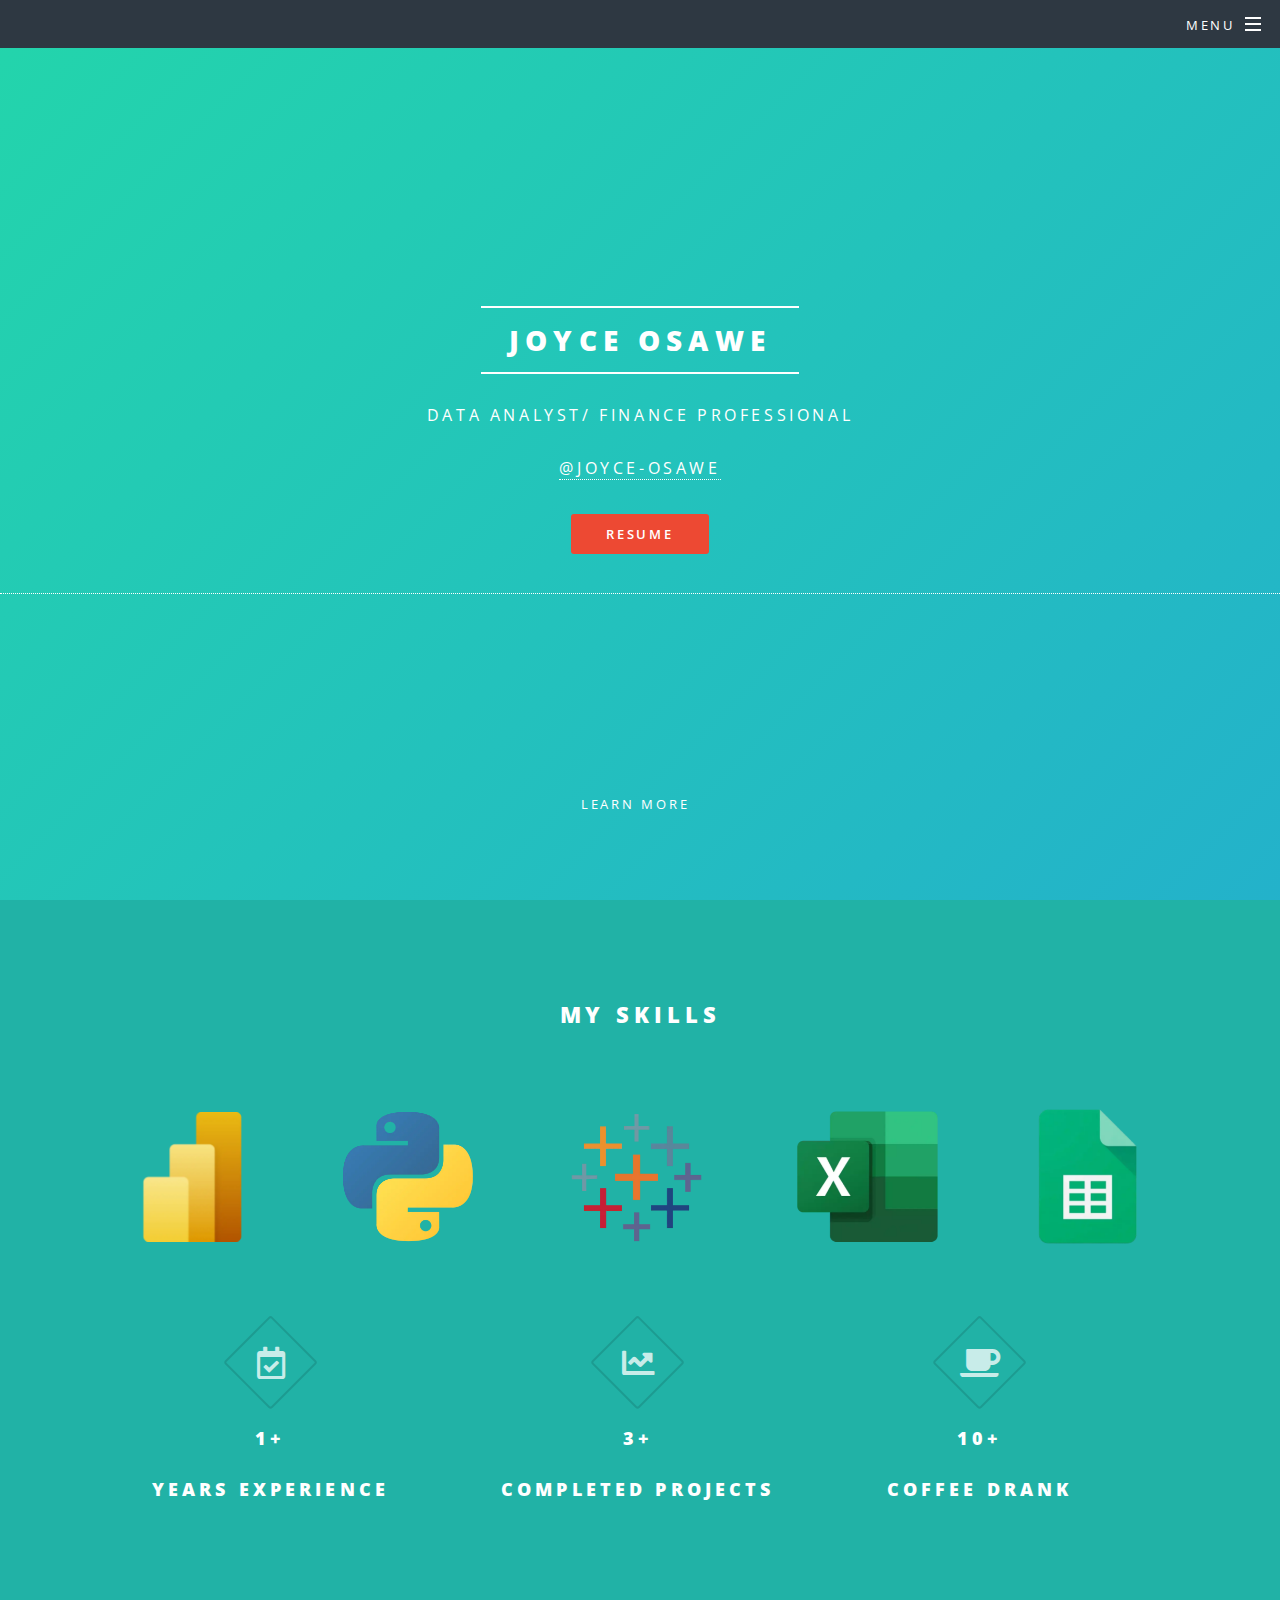
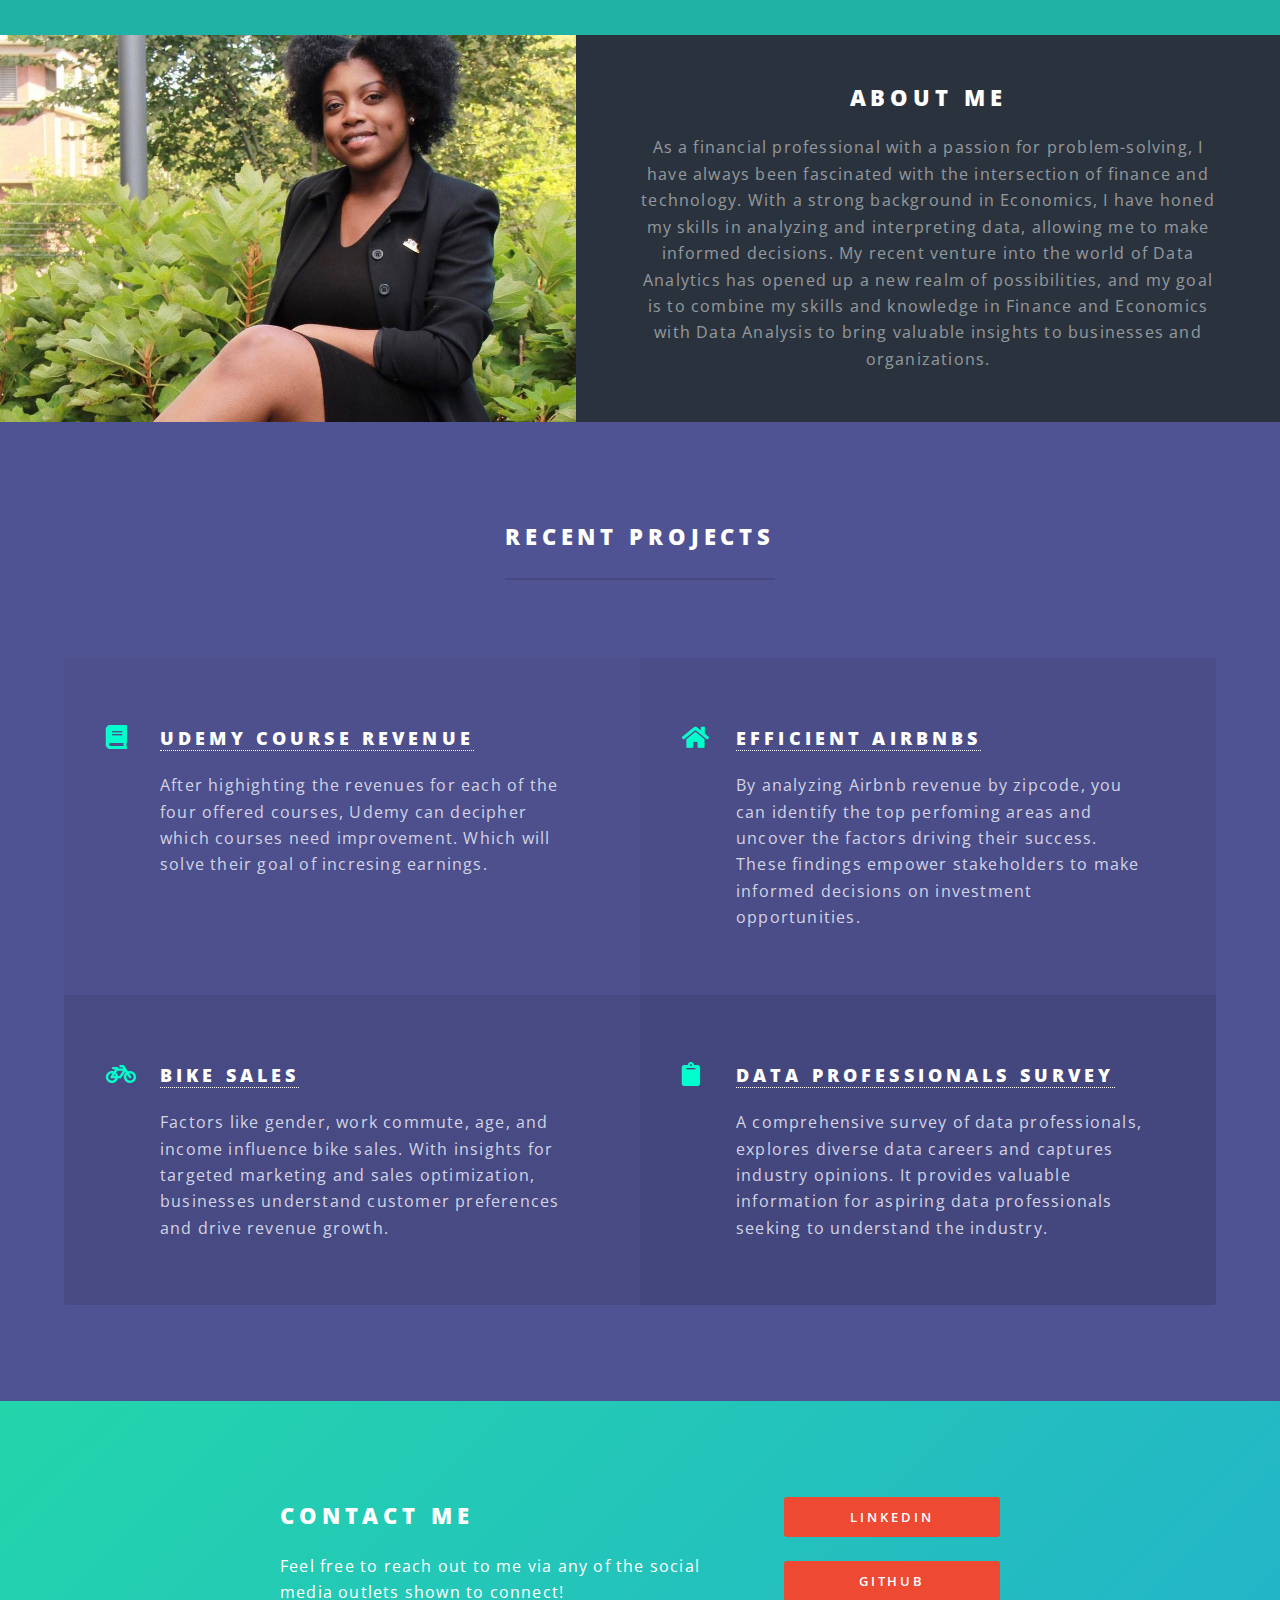
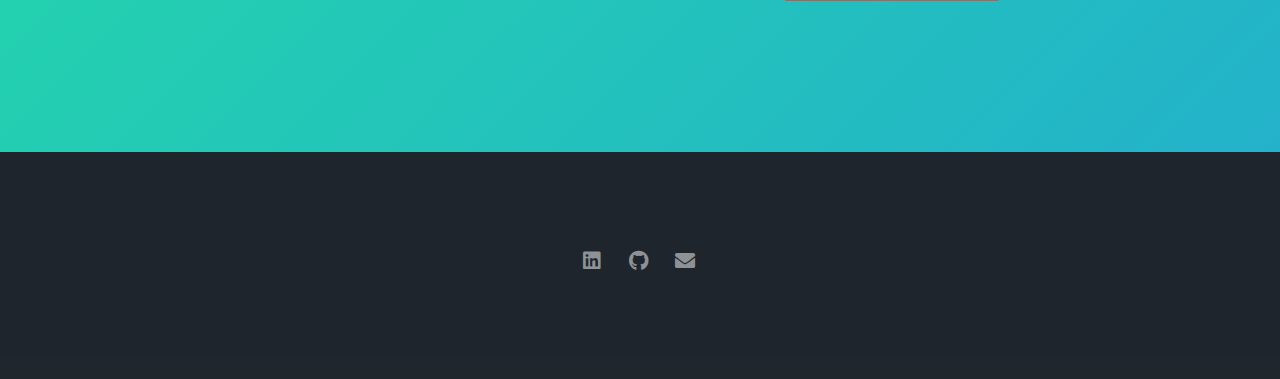
==== commit de2f669f: "Update index.html" ====
--- a/index.html
+++ b/index.html
@@ -6,7 +6,7 @@
 -->
 <html>
 	<head>
-		<title>Joyce Osawe Portfolio</title>
+		<title>Portfolio - Joyce Analyst</title>
 		<meta charset="utf-8" />
 		<meta name="viewport" content="width=device-width, initial-scale=1, user-scalable=no" />
 		<link rel="stylesheet" href="assets/css/main.css" />
@@ -109,15 +109,15 @@
 								</li>
 								<li class="icon solid fa-home">
 									<h3><a href="https://public.tableau.com/app/profile/joyce.osawe/viz/AirBnBProject_16823126847950/Dashboard1" target="_blank" rel= "noopener noreffer"> Efficient AirBnBs</a></h3>
-									<p>Augue consectetur sed interdum imperdiet et ipsum. Mauris lorem tincidunt nullam amet leo Aenean ligula consequat consequat.</p>
+									<p>By analyzing Airbnb revenue by zipcode, you can identify the top perfoming areas and uncover the factors driving their success. These findings empower stakeholders to make informed decisions on investment opportunities.</p>
 								</li>
 								<li class="icon solid fa-bicycle">
 									<h3><a href="https://github.com/Joyce-Osawe/Bike-Sales-Project.git" target="_blank" rel= "noopener noreffer"> Bike Sales</a></h3>
-									<p>Augue consectetur sed interdum imperdiet et ipsum. Mauris lorem tincidunt nullam amet leo Aenean ligula consequat consequat.</p>
+									<p>Factors like gender, work commute, age, and income influence bike sales. With insights for targeted marketing and sales optimization, businesses understand customer preferences and drive revenue growth.</p>
 								</li>
 								<li class="icon solid fa-clipboard">
 									<h3><a href="https://github.com/Joyce-Osawe/Data-Professionals-Survey.git" target="_blank" rel= "noopener noreffer"> Data Professionals Survey</a></h3>
-									<p>Augue consectetur sed interdum imperdiet et ipsum. Mauris lorem tincidunt nullam amet leo Aenean ligula consequat consequat.</p>
+									<p>A comprehensive survey of data professionals, explores diverse data careers and captures industry opinions. It provides valuable information for aspiring data professionals seeking to understand the industry.</p>
 								</li>
 							</ul>
 						</div>
@@ -160,4 +160,4 @@
 			<script src="assets/js/main.js"></script>
 
 	</body>
-</html>+</html>
